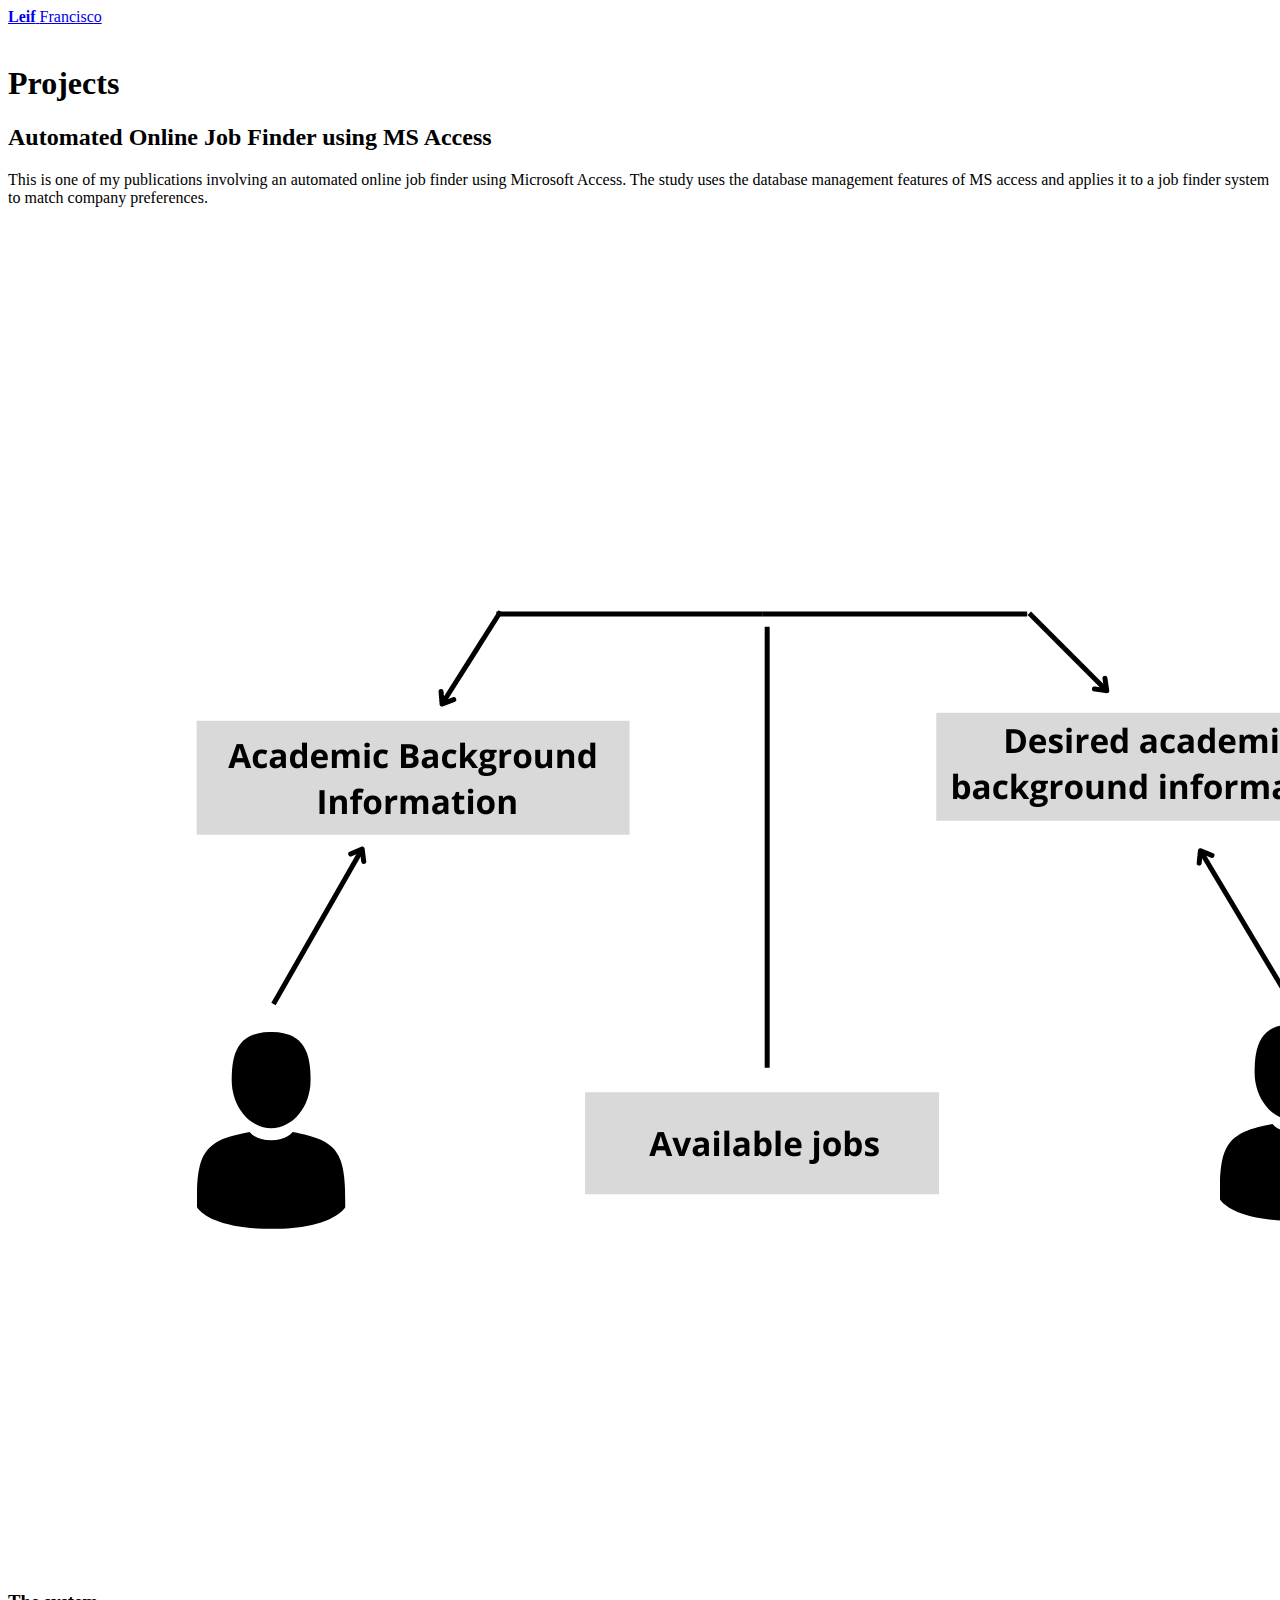
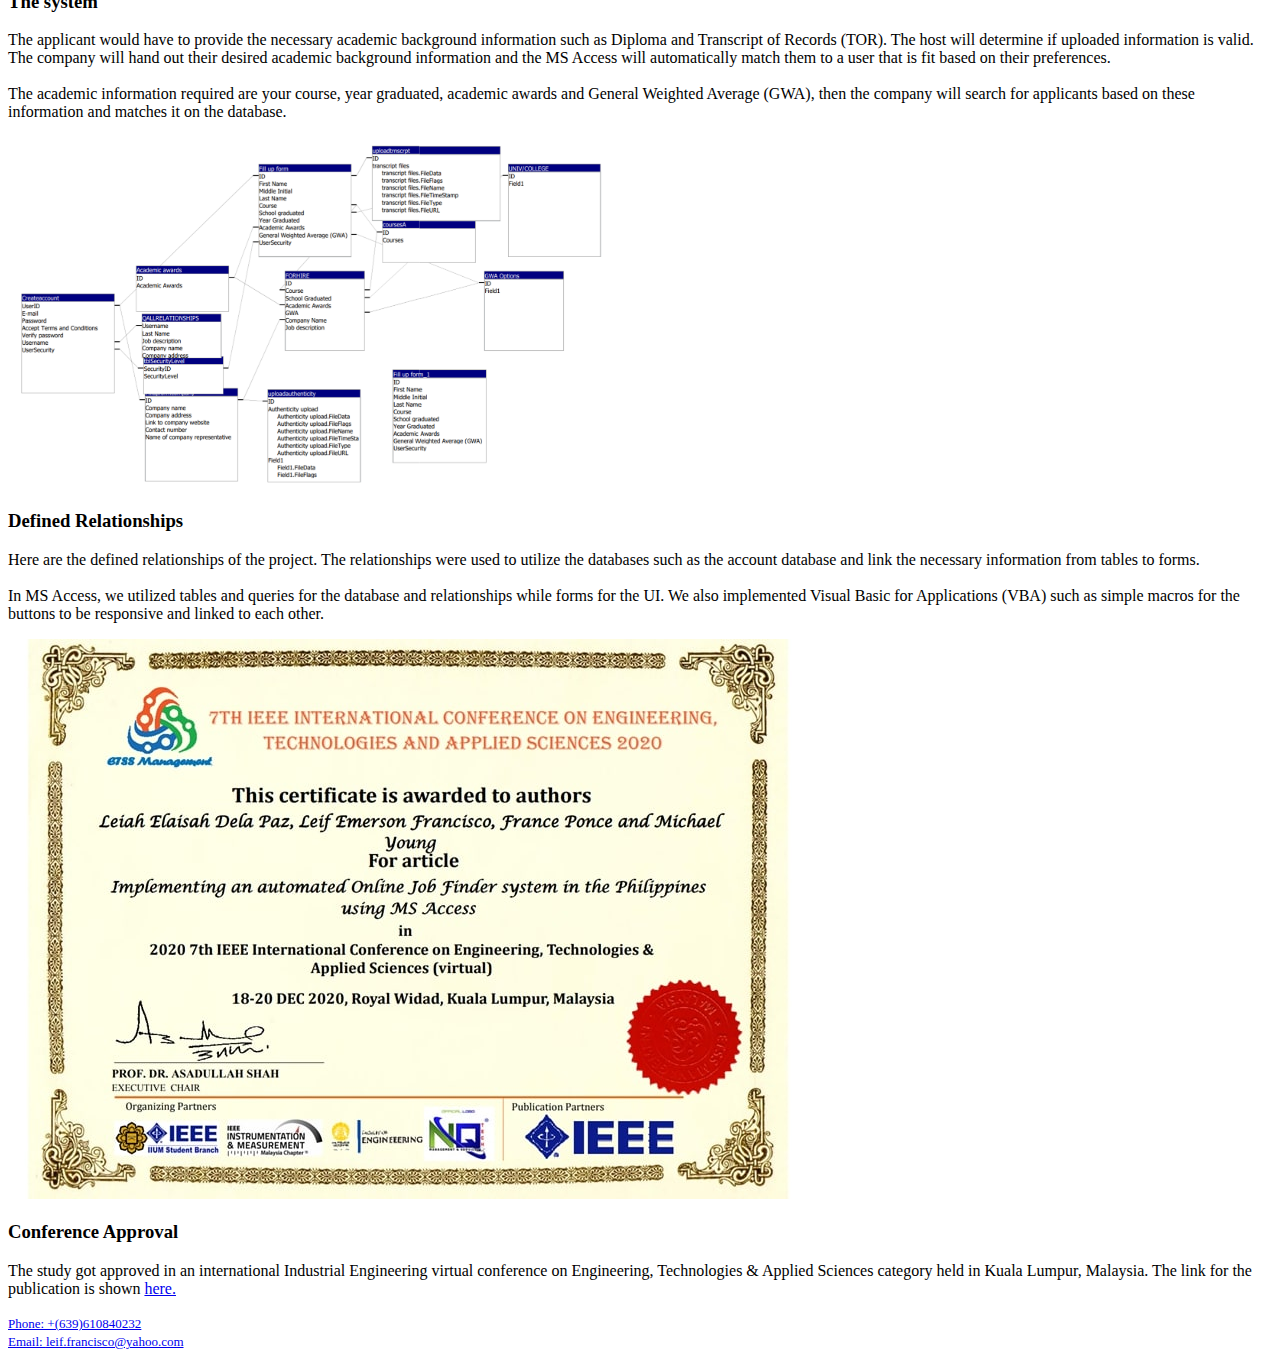
==== MS Access revised.html @ 4e3de3d2 "Add files via upload" ====
<!DOCTYPE HTML>
<!--
	Forty by HTML5 UP
	html5up.net | @ajlkn
	Free for personal and commercial use under the CCA 3.0 license (html5up.net/license)
-->
<html>
	<head>
		<title>Leif Francisco</title>
		<meta charset="utf-8" />
		<meta name="viewport" content="width=device-width, initial-scale=1, user-scalable=no" />
		<link rel="stylesheet" href="assets/css/main.css" />
		<noscript><link rel="stylesheet" href="assets/css/noscript.css" /></noscript>
	</head>
	<body class="is-preload">

		<!-- Wrapper -->
			<div id="wrapper">

				<!-- Header -->
				<!-- Note: The "styleN" class below should match that of the banner element. -->
					<header id="header" class="alt style">
						<a href="index.html" class="logo"><strong>Leif</strong> <span>Francisco</span></a>
						<nav>
							
						</nav>
					</header>

				<!-- Menu -->
					

		
				<!-- Banner -->
				<!-- Note: The "styleN" class below should match that of the header element. -->
					<section id="banner" class="style7">
						<div class="inner">
							<span class="image">
								<img src="images/Access2.png" alt="" />
							</span>
							<header class="major">
								<h1>Projects</h1>   
							</header>
							<div class="content">
							</div>
						</div>
					</section>

				<!-- Main -->
					<div id="main">

						<!-- One -->
							<section id="one">
								<div class="inner">
									<header class="major">
										<h2>Automated Online Job Finder using MS Access</h2>
									</header>
									<p>This is one of my publications involving an automated online job finder using Microsoft Access. The study uses the database management features of MS access and applies it to a job finder system to match company preferences.</p>
								</div>
							</section>

						<!-- Two -->
							<section id="two" class="spotlights">
								<section>
									<a class="image">
										<img src="images/jobs.png" alt="" data-position="center center" />
									</a>
									<div class="content">
										<div class="inner">
											<header class="major">
												<h3>The system</h3>
											</header>
											<p>The applicant would have to provide the necessary academic background information such as Diploma and Transcript of Records (TOR). The host will determine if uploaded information is valid. The company will hand out their desired academic background information and the MS Access will automatically match them to a user that is fit based on their preferences.<br><br>     The academic information required are your course, year graduated, academic awards and General Weighted Average (GWA), then the company will search for applicants based on these information and matches it on the database.</p>
										</div>
									</div>
								</section>
								<section>
									<a href="images/rel5.png" class="image">
										<img height="350px" src="images/rel5.png" alt="" data-position="center center" />
									</a>
									<div class="content">
										<div class="inner">
											<header class="major">
												<h3>Defined Relationships</h3>
											</header>
											<p>Here are the defined relationships of the project. The relationships were used to utilize the databases such as the account database and link the necessary information from tables to forms. 
											<br><br>In MS Access, we utilized tables and queries for the database and relationships while forms for the UI. We also implemented Visual Basic for Applications (VBA) such as simple macros for the buttons to be responsive and linked to each other.
											</p>
										</div>
									</div>
								</section>
								<section>
									<a href="images/cert.jpg" class="image">
										<img src="images/cert.jpg" alt="" data-position="center center" />
									</a>
									<div class="content">
										<div class="inner">
											<header class="major">
												<h3>Conference Approval</h3>
											</header>
											<p>The study got approved in an international Industrial Engineering virtual conference on Engineering, Technologies & Applied Sciences category held in Kuala Lumpur, Malaysia.
											The link for the publication
											is shown <a href= "https://ieeexplore.ieee.org/document/9484262"> here.
											</p>
										</div>
									</div>
								</section>
							</section>						
			</div>
			<footer id="footer">
						<div class="inner">
							<div class="col">
							<header class="major">
							<font size="2">
        					<p>Phone: +(639)610840232
        					<br>Email: <a href= "mailto:leif.francisco@yahoo.com"> leif.francisco@yahoo.com
        					</font> 
        					 </p>
        					 </header> 
							</ul>
						</div>
					</footer>
					</div>

		<!-- Scripts -->
			<script src="assets/js/jquery.min.js"></script>
			<script src="assets/js/jquery.scrolly.min.js"></script>
			<script src="assets/js/jquery.scrollex.min.js"></script>
			<script src="assets/js/browser.min.js"></script>
			<script src="assets/js/breakpoints.min.js"></script>
			<script src="assets/js/util.js"></script>
			<script src="assets/js/main.js"></script>

	</body>
</html>
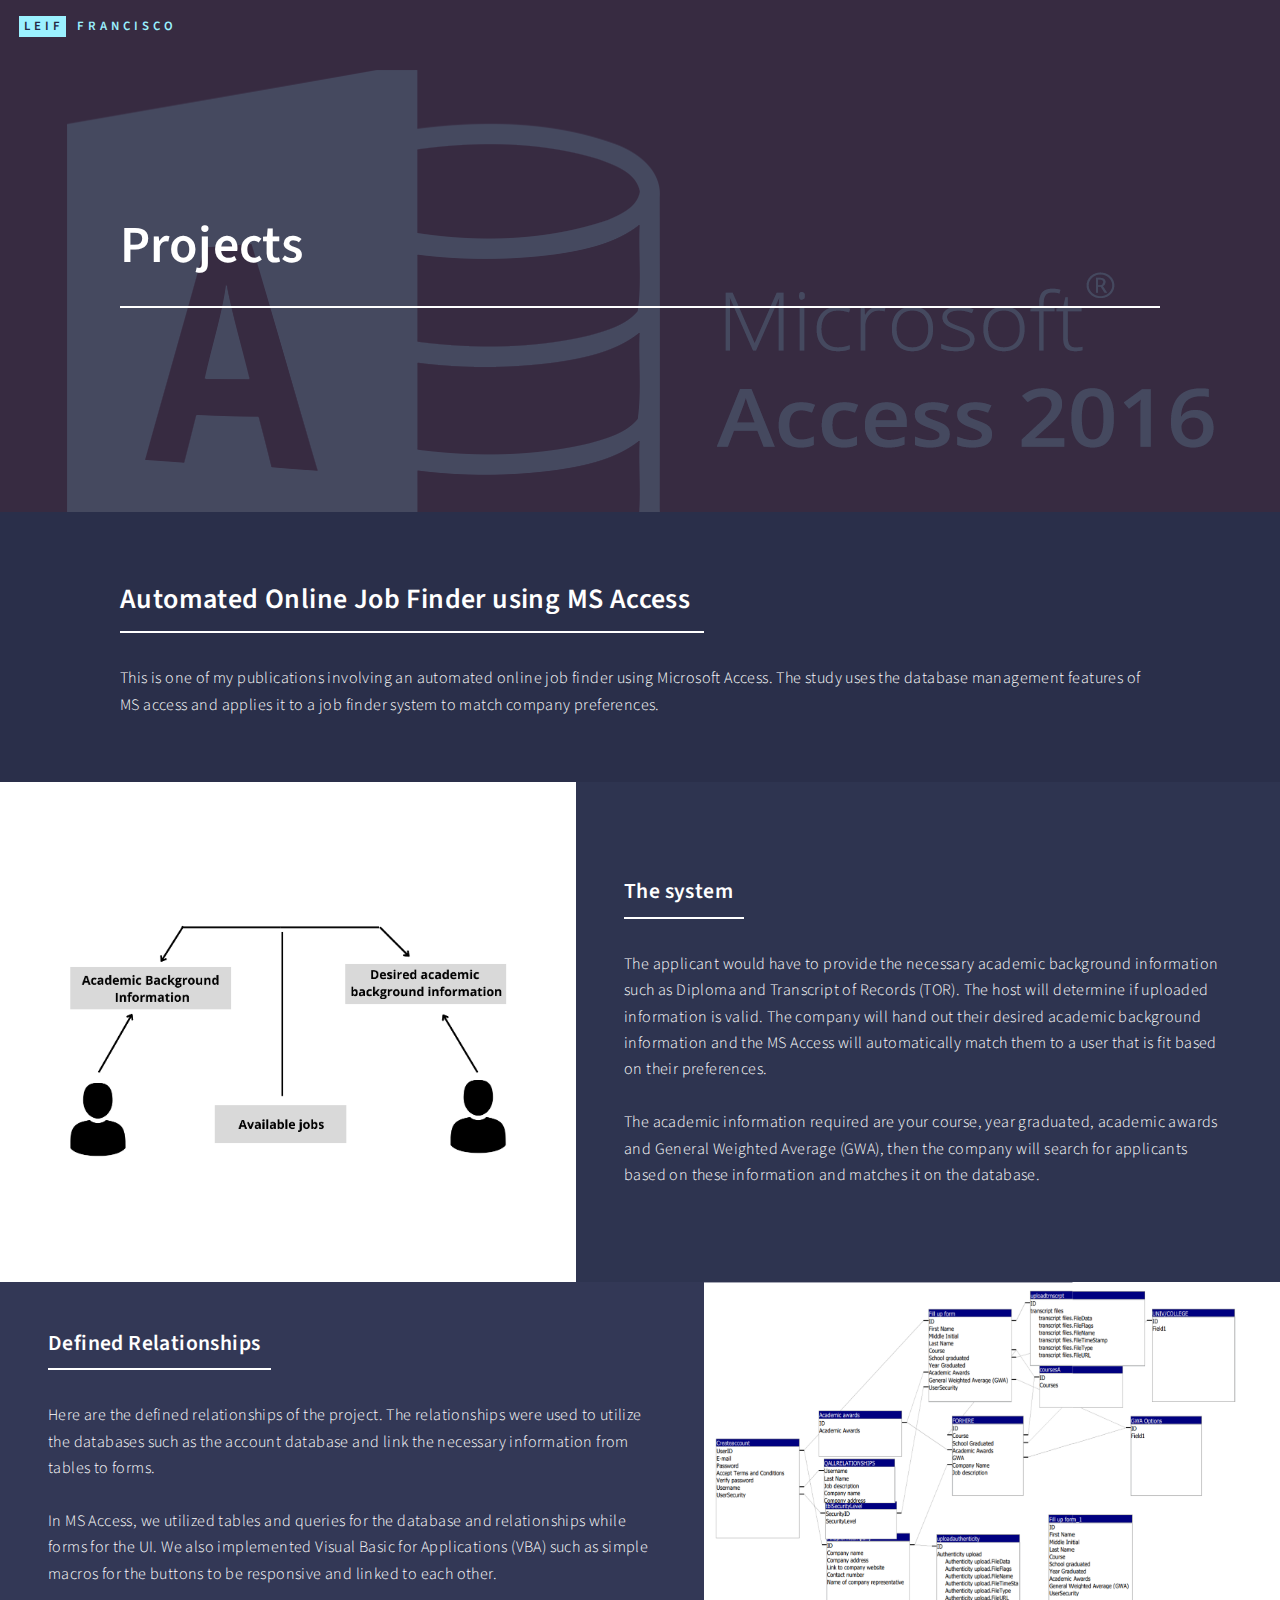
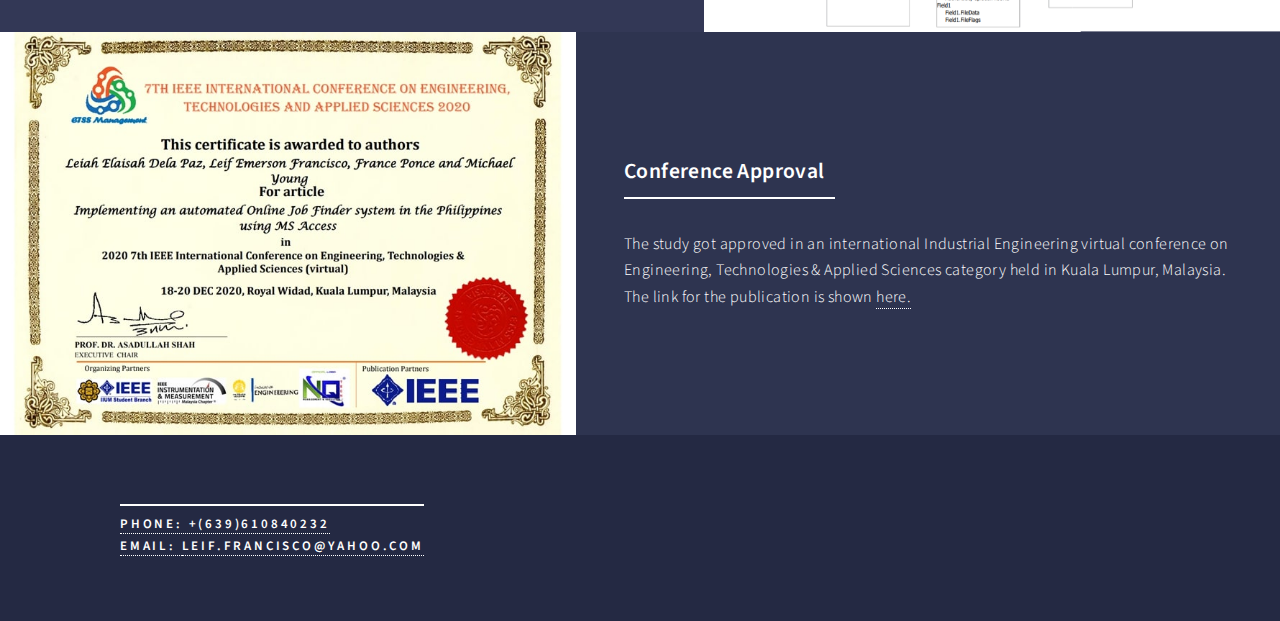
==== commit a9bfb610: "Update MS Access revised.html" ====
--- a/MS Access revised.html
+++ b/MS Access revised.html
@@ -35,7 +35,7 @@
 					<section id="banner" class="style7">
 						<div class="inner">
 							<span class="image">
-								<img src="images/Access2.png" alt="" />
+								<img src="images/access2.png" alt="" />
 							</span>
 							<header class="major">
 								<h1>Projects</h1>   
@@ -131,4 +131,4 @@
 			<script src="assets/js/main.js"></script>
 
 	</body>
-</html>+</html>
--- a/assets/css/main.css
+++ b/assets/css/main.css
@@ -0,0 +1,3960 @@
+@import url(fontawesome-all.min.css);
+@import url("https://fonts.googleapis.com/css?family=Source+Sans+Pro:300,300italic,600,600italic");
+
+/*
+	Forty by HTML5 UP
+	html5up.net | @ajlkn
+	Free for personal and commercial use under the CCA 3.0 license (html5up.net/license)
+*/
+
+html, body, div, span, applet, object,
+iframe, h1, h2, h3, h4, h5, h6, p, blockquote,
+pre, a, abbr, acronym, address, big, cite,
+code, del, dfn, em, img, ins, kbd, q, s, samp,
+small, strike, strong, sub, sup, tt, var, b,
+u, i, center, dl, dt, dd, ol, ul, li, fieldset,
+form, label, legend, table, caption, tbody,
+tfoot, thead, tr, th, td, article, aside,
+canvas, details, embed, figure, figcaption,
+footer, header, hgroup, menu, nav, output, ruby,
+section, summary, time, mark, audio, video {
+	margin: 0;
+	padding: 0;
+	border: 0;
+	font-size: 100%;
+	font: inherit;
+	vertical-align: baseline;}
+
+article, aside, details, figcaption, figure,
+footer, header, hgroup, menu, nav, section {
+	display: block;}
+
+body {
+	line-height: 1;
+}
+
+ol, ul {
+	list-style: none;
+}
+
+blockquote, q {
+	quotes: none;
+}
+
+	blockquote:before, blockquote:after, q:before, q:after {
+		content: '';
+		content: none;
+	}
+
+table {
+	border-collapse: collapse;
+	border-spacing: 0;
+}
+
+body {
+	-webkit-text-size-adjust: none;
+}
+
+mark {
+	background-color: transparent;
+	color: inherit;
+}
+
+input::-moz-focus-inner {
+	border: 0;
+	padding: 0;
+}
+
+input, select, textarea {
+	-moz-appearance: none;
+	-webkit-appearance: none;
+	-ms-appearance: none;
+	appearance: none;
+}
+
+/* Basic */
+
+	@-ms-viewport {
+		width: device-width;
+	}
+
+	body {
+		-ms-overflow-style: scrollbar;
+	}
+
+	@media screen and (max-width: 480px) {
+
+		html, body {
+			min-width: 320px;
+		}
+
+	}
+
+	html {
+		box-sizing: border-box;
+	}
+
+	*, *:before, *:after {
+		box-sizing: inherit;
+	}
+
+	body {
+		background: #242943;
+	}
+
+		body.is-preload *, body.is-preload *:before, body.is-preload *:after {
+			-moz-animation: none !important;
+			-webkit-animation: none !important;
+			-ms-animation: none !important;
+			animation: none !important;
+			-moz-transition: none !important;
+			-webkit-transition: none !important;
+			-ms-transition: none !important;
+			transition: none !important;
+		}
+
+/* Type */
+
+	body, input, select, textarea {
+		color: #ffffff;
+		font-family: "Source Sans Pro", Helvetica, sans-serif;
+		font-size: 17pt;
+		font-weight: 300;
+		letter-spacing: 0.025em;
+		line-height: 1.65;
+	}
+
+		@media screen and (max-width: 1680px) {
+
+			body, input, select, textarea {
+				font-size: 14pt;
+			}
+
+		}
+
+		@media screen and (max-width: 1280px) {
+
+			body, input, select, textarea {
+				font-size: 12pt;
+			}
+
+		}
+
+		@media screen and (max-width: 360px) {
+
+			body, input, select, textarea {
+				font-size: 11pt;
+			}
+
+		}
+
+	a {
+		-moz-transition: color 0.2s ease-in-out, border-bottom-color 0.2s ease-in-out;
+		-webkit-transition: color 0.2s ease-in-out, border-bottom-color 0.2s ease-in-out;
+		-ms-transition: color 0.2s ease-in-out, border-bottom-color 0.2s ease-in-out;
+		transition: color 0.2s ease-in-out, border-bottom-color 0.2s ease-in-out;
+		border-bottom: dotted 1px;
+		color: inherit;
+		text-decoration: none;
+	}
+
+		a:hover {
+			border-bottom-color: transparent;
+			color: #9bf1ff !important;
+		}
+
+		a:active {
+			color: #53e3fb !important;
+		}
+
+	strong, b {
+		color: #ffffff;
+		font-weight: 600;
+	}
+
+	em, i {
+		font-style: italic;
+	}
+
+	p {
+		margin: 0 0 2em 0;
+	}
+
+	h1, h2, h3, h4, h5, h6 {
+		color: #ffffff;
+		font-weight: 600;
+		line-height: 1.65;
+		margin: 0 0 1em 0;
+	}
+
+		h1 a, h2 a, h3 a, h4 a, h5 a, h6 a {
+			color: inherit;
+			border-bottom: 0;
+		}
+
+	h1 {
+		font-size: 2.5em;
+	}
+
+	h2 {
+		font-size: 1.75em;
+	}
+
+	h3 {
+		font-size: 1.35em;
+	}
+
+	h4 {
+		font-size: 1.1em;
+	}
+
+	h5 {
+		font-size: 0.9em;
+	}
+
+	h6 {
+		font-size: 0.7em;
+	}
+
+	@media screen and (max-width: 736px) {
+
+		h1 {
+			font-size: 2em;
+		}
+
+		h2 {
+			font-size: 1.5em;
+		}
+
+		h3 {
+			font-size: 1.25em;
+		}
+
+	}
+
+	sub {
+		font-size: 0.8em;
+		position: relative;
+		top: 0.5em;
+	}
+
+	sup {
+		font-size: 0.8em;
+		position: relative;
+		top: -0.5em;
+	}
+
+	blockquote {
+		border-left: solid 4px rgba(212, 212, 255, 0.1);
+		font-style: italic;
+		margin: 0 0 2em 0;
+		padding: 0.5em 0 0.5em 2em;
+	}
+
+	code {
+		background: rgba(212, 212, 255, 0.035);
+		font-family: "Courier New", monospace;
+		font-size: 0.9em;
+		margin: 0 0.25em;
+		padding: 0.25em 0.65em;
+	}
+
+	pre {
+		-webkit-overflow-scrolling: touch;
+		font-family: "Courier New", monospace;
+		font-size: 0.9em;
+		margin: 0 0 2em 0;
+	}
+
+		pre code {
+			display: block;
+			line-height: 1.75;
+			padding: 1em 1.5em;
+			overflow-x: auto;
+		}
+
+	hr {
+		border: 0;
+		border-bottom: solid 1px rgba(212, 212, 255, 0.1);
+		margin: 2em 0;
+	}
+
+		hr.major {
+			margin: 3em 0;
+		}
+
+	.align-left {
+		text-align: left;
+	}
+
+	.align-center {
+		text-align: center;
+	}
+
+	.align-right {
+		text-align: right;
+	}
+
+/* Row */
+
+	.row {
+		display: flex;
+		flex-wrap: wrap;
+		box-sizing: border-box;
+		align-items: stretch;
+	}
+
+		.row > * {
+			box-sizing: border-box;
+		}
+
+		.row.gtr-uniform > * > :last-child {
+			margin-bottom: 0;
+		}
+
+		.row.aln-left {
+			justify-content: flex-start;
+		}
+
+		.row.aln-center {
+			justify-content: center;
+		}
+
+		.row.aln-right {
+			justify-content: flex-end;
+		}
+
+		.row.aln-top {
+			align-items: flex-start;
+		}
+
+		.row.aln-middle {
+			align-items: center;
+		}
+
+		.row.aln-bottom {
+			align-items: flex-end;
+		}
+
+		.row > .imp {
+			order: -1;
+		}
+
+		.row > .col-1 {
+			width: 8.33333%;
+		}
+
+		.row > .off-1 {
+			margin-left: 8.33333%;
+		}
+
+		.row > .col-2 {
+			width: 16.66667%;
+		}
+
+		.row > .off-2 {
+			margin-left: 16.66667%;
+		}
+
+		.row > .col-3 {
+			width: 25%;
+		}
+
+		.row > .off-3 {
+			margin-left: 25%;
+		}
+
+		.row > .col-4 {
+			width: 33.33333%;
+		}
+
+		.row > .off-4 {
+			margin-left: 33.33333%;
+		}
+
+		.row > .col-5 {
+			width: 41.66667%;
+		}
+
+		.row > .off-5 {
+			margin-left: 41.66667%;
+		}
+
+		.row > .col-6 {
+			width: 50%;
+		}
+
+		.row > .off-6 {
+			margin-left: 50%;
+		}
+
+		.row > .col-7 {
+			width: 58.33333%;
+		}
+
+		.row > .off-7 {
+			margin-left: 58.33333%;
+		}
+
+		.row > .col-8 {
+			width: 66.66667%;
+		}
+
+		.row > .off-8 {
+			margin-left: 66.66667%;
+		}
+
+		.row > .col-9 {
+			width: 75%;
+		}
+
+		.row > .off-9 {
+			margin-left: 75%;
+		}
+
+		.row > .col-10 {
+			width: 83.33333%;
+		}
+
+		.row > .off-10 {
+			margin-left: 83.33333%;
+		}
+
+		.row > .col-11 {
+			width: 91.66667%;
+		}
+
+		.row > .off-11 {
+			margin-left: 91.66667%;
+		}
+
+		.row > .col-12 {
+			width: 100%;
+		}
+
+		.row > .off-12 {
+			margin-left: 100%;
+		}
+
+		.row.gtr-0 {
+			margin-top: 0;
+			margin-left: 0em;
+		}
+
+			.row.gtr-0 > * {
+				padding: 0 0 0 0em;
+			}
+
+			.row.gtr-0.gtr-uniform {
+				margin-top: 0em;
+			}
+
+				.row.gtr-0.gtr-uniform > * {
+					padding-top: 0em;
+				}
+
+		.row.gtr-25 {
+			margin-top: 0;
+			margin-left: -0.5em;
+		}
+
+			.row.gtr-25 > * {
+				padding: 0 0 0 0.5em;
+			}
+
+			.row.gtr-25.gtr-uniform {
+				margin-top: -0.5em;
+			}
+
+				.row.gtr-25.gtr-uniform > * {
+					padding-top: 0.5em;
+				}
+
+		.row.gtr-50 {
+			margin-top: 0;
+			margin-left: -1em;
+		}
+
+			.row.gtr-50 > * {
+				padding: 0 0 0 1em;
+			}
+
+			.row.gtr-50.gtr-uniform {
+				margin-top: -1em;
+			}
+
+				.row.gtr-50.gtr-uniform > * {
+					padding-top: 1em;
+				}
+
+		.row {
+			margin-top: 0;
+			margin-left: -2em;
+		}
+
+			.row > * {
+				padding: 0 0 0 2em;
+			}
+
+			.row.gtr-uniform {
+				margin-top: -2em;
+			}
+
+				.row.gtr-uniform > * {
+					padding-top: 2em;
+				}
+
+		.row.gtr-150 {
+			margin-top: 0;
+			margin-left: -3em;
+		}
+
+			.row.gtr-150 > * {
+				padding: 0 0 0 3em;
+			}
+
+			.row.gtr-150.gtr-uniform {
+				margin-top: -3em;
+			}
+
+				.row.gtr-150.gtr-uniform > * {
+					padding-top: 3em;
+				}
+
+		.row.gtr-200 {
+			margin-top: 0;
+			margin-left: -4em;
+		}
+
+			.row.gtr-200 > * {
+				padding: 0 0 0 4em;
+			}
+
+			.row.gtr-200.gtr-uniform {
+				margin-top: -4em;
+			}
+
+				.row.gtr-200.gtr-uniform > * {
+					padding-top: 4em;
+				}
+
+		@media screen and (max-width: 1680px) {
+
+			.row {
+				display: flex;
+				flex-wrap: wrap;
+				box-sizing: border-box;
+				align-items: stretch;
+			}
+
+				.row > * {
+					box-sizing: border-box;
+				}
+
+				.row.gtr-uniform > * > :last-child {
+					margin-bottom: 0;
+				}
+
+				.row.aln-left {
+					justify-content: flex-start;
+				}
+
+				.row.aln-center {
+					justify-content: center;
+				}
+
+				.row.aln-right {
+					justify-content: flex-end;
+				}
+
+				.row.aln-top {
+					align-items: flex-start;
+				}
+
+				.row.aln-middle {
+					align-items: center;
+				}
+
+				.row.aln-bottom {
+					align-items: flex-end;
+				}
+
+				.row > .imp-xlarge {
+					order: -1;
+				}
+
+				.row > .col-1-xlarge {
+					width: 8.33333%;
+				}
+
+				.row > .off-1-xlarge {
+					margin-left: 8.33333%;
+				}
+
+				.row > .col-2-xlarge {
+					width: 16.66667%;
+				}
+
+				.row > .off-2-xlarge {
+					margin-left: 16.66667%;
+				}
+
+				.row > .col-3-xlarge {
+					width: 25%;
+				}
+
+				.row > .off-3-xlarge {
+					margin-left: 25%;
+				}
+
+				.row > .col-4-xlarge {
+					width: 33.33333%;
+				}
+
+				.row > .off-4-xlarge {
+					margin-left: 33.33333%;
+				}
+
+				.row > .col-5-xlarge {
+					width: 41.66667%;
+				}
+
+				.row > .off-5-xlarge {
+					margin-left: 41.66667%;
+				}
+
+				.row > .col-6-xlarge {
+					width: 50%;
+				}
+
+				.row > .off-6-xlarge {
+					margin-left: 50%;
+				}
+
+				.row > .col-7-xlarge {
+					width: 58.33333%;
+				}
+
+				.row > .off-7-xlarge {
+					margin-left: 58.33333%;
+				}
+
+				.row > .col-8-xlarge {
+					width: 66.66667%;
+				}
+
+				.row > .off-8-xlarge {
+					margin-left: 66.66667%;
+				}
+
+				.row > .col-9-xlarge {
+					width: 75%;
+				}
+
+				.row > .off-9-xlarge {
+					margin-left: 75%;
+				}
+
+				.row > .col-10-xlarge {
+					width: 83.33333%;
+				}
+
+				.row > .off-10-xlarge {
+					margin-left: 83.33333%;
+				}
+
+				.row > .col-11-xlarge {
+					width: 91.66667%;
+				}
+
+				.row > .off-11-xlarge {
+					margin-left: 91.66667%;
+				}
+
+				.row > .col-12-xlarge {
+					width: 100%;
+				}
+
+				.row > .off-12-xlarge {
+					margin-left: 100%;
+				}
+
+				.row.gtr-0 {
+					margin-top: 0;
+					margin-left: 0em;
+				}
+
+					.row.gtr-0 > * {
+						padding: 0 0 0 0em;
+					}
+
+					.row.gtr-0.gtr-uniform {
+						margin-top: 0em;
+					}
+
+						.row.gtr-0.gtr-uniform > * {
+							padding-top: 0em;
+						}
+
+				.row.gtr-25 {
+					margin-top: 0;
+					margin-left: -0.5em;
+				}
+
+					.row.gtr-25 > * {
+						padding: 0 0 0 0.5em;
+					}
+
+					.row.gtr-25.gtr-uniform {
+						margin-top: -0.5em;
+					}
+
+						.row.gtr-25.gtr-uniform > * {
+							padding-top: 0.5em;
+						}
+
+				.row.gtr-50 {
+					margin-top: 0;
+					margin-left: -1em;
+				}
+
+					.row.gtr-50 > * {
+						padding: 0 0 0 1em;
+					}
+
+					.row.gtr-50.gtr-uniform {
+						margin-top: -1em;
+					}
+
+						.row.gtr-50.gtr-uniform > * {
+							padding-top: 1em;
+						}
+
+				.row {
+					margin-top: 0;
+					margin-left: -2em;
+				}
+
+					.row > * {
+						padding: 0 0 0 2em;
+					}
+
+					.row.gtr-uniform {
+						margin-top: -2em;
+					}
+
+						.row.gtr-uniform > * {
+							padding-top: 2em;
+						}
+
+				.row.gtr-150 {
+					margin-top: 0;
+					margin-left: -3em;
+				}
+
+					.row.gtr-150 > * {
+						padding: 0 0 0 3em;
+					}
+
+					.row.gtr-150.gtr-uniform {
+						margin-top: -3em;
+					}
+
+						.row.gtr-150.gtr-uniform > * {
+							padding-top: 3em;
+						}
+
+				.row.gtr-200 {
+					margin-top: 0;
+					margin-left: -4em;
+				}
+
+					.row.gtr-200 > * {
+						padding: 0 0 0 4em;
+					}
+
+					.row.gtr-200.gtr-uniform {
+						margin-top: -4em;
+					}
+
+						.row.gtr-200.gtr-uniform > * {
+							padding-top: 4em;
+						}
+
+		}
+
+		@media screen and (max-width: 1280px) {
+
+			.row {
+				display: flex;
+				flex-wrap: wrap;
+				box-sizing: border-box;
+				align-items: stretch;
+			}
+
+				.row > * {
+					box-sizing: border-box;
+				}
+
+				.row.gtr-uniform > * > :last-child {
+					margin-bottom: 0;
+				}
+
+				.row.aln-left {
+					justify-content: flex-start;
+				}
+
+				.row.aln-center {
+					justify-content: center;
+				}
+
+				.row.aln-right {
+					justify-content: flex-end;
+				}
+
+				.row.aln-top {
+					align-items: flex-start;
+				}
+
+				.row.aln-middle {
+					align-items: center;
+				}
+
+				.row.aln-bottom {
+					align-items: flex-end;
+				}
+
+				.row > .imp-large {
+					order: -1;
+				}
+
+				.row > .col-1-large {
+					width: 8.33333%;
+				}
+
+				.row > .off-1-large {
+					margin-left: 8.33333%;
+				}
+
+				.row > .col-2-large {
+					width: 16.66667%;
+				}
+
+				.row > .off-2-large {
+					margin-left: 16.66667%;
+				}
+
+				.row > .col-3-large {
+					width: 25%;
+				}
+
+				.row > .off-3-large {
+					margin-left: 25%;
+				}
+
+				.row > .col-4-large {
+					width: 33.33333%;
+				}
+
+				.row > .off-4-large {
+					margin-left: 33.33333%;
+				}
+
+				.row > .col-5-large {
+					width: 41.66667%;
+				}
+
+				.row > .off-5-large {
+					margin-left: 41.66667%;
+				}
+
+				.row > .col-6-large {
+					width: 50%;
+				}
+
+				.row > .off-6-large {
+					margin-left: 50%;
+				}
+
+				.row > .col-7-large {
+					width: 58.33333%;
+				}
+
+				.row > .off-7-large {
+					margin-left: 58.33333%;
+				}
+
+				.row > .col-8-large {
+					width: 66.66667%;
+				}
+
+				.row > .off-8-large {
+					margin-left: 66.66667%;
+				}
+
+				.row > .col-9-large {
+					width: 75%;
+				}
+
+				.row > .off-9-large {
+					margin-left: 75%;
+				}
+
+				.row > .col-10-large {
+					width: 83.33333%;
+				}
+
+				.row > .off-10-large {
+					margin-left: 83.33333%;
+				}
+
+				.row > .col-11-large {
+					width: 91.66667%;
+				}
+
+				.row > .off-11-large {
+					margin-left: 91.66667%;
+				}
+
+				.row > .col-12-large {
+					width: 100%;
+				}
+
+				.row > .off-12-large {
+					margin-left: 100%;
+				}
+
+				.row.gtr-0 {
+					margin-top: 0;
+					margin-left: 0em;
+				}
+
+					.row.gtr-0 > * {
+						padding: 0 0 0 0em;
+					}
+
+					.row.gtr-0.gtr-uniform {
+						margin-top: 0em;
+					}
+
+						.row.gtr-0.gtr-uniform > * {
+							padding-top: 0em;
+						}
+
+				.row.gtr-25 {
+					margin-top: 0;
+					margin-left: -0.375em;
+				}
+
+					.row.gtr-25 > * {
+						padding: 0 0 0 0.375em;
+					}
+
+					.row.gtr-25.gtr-uniform {
+						margin-top: -0.375em;
+					}
+
+						.row.gtr-25.gtr-uniform > * {
+							padding-top: 0.375em;
+						}
+
+				.row.gtr-50 {
+					margin-top: 0;
+					margin-left: -0.75em;
+				}
+
+					.row.gtr-50 > * {
+						padding: 0 0 0 0.75em;
+					}
+
+					.row.gtr-50.gtr-uniform {
+						margin-top: -0.75em;
+					}
+
+						.row.gtr-50.gtr-uniform > * {
+							padding-top: 0.75em;
+						}
+
+				.row {
+					margin-top: 0;
+					margin-left: -1.5em;
+				}
+
+					.row > * {
+						padding: 0 0 0 1.5em;
+					}
+
+					.row.gtr-uniform {
+						margin-top: -1.5em;
+					}
+
+						.row.gtr-uniform > * {
+							padding-top: 1.5em;
+						}
+
+				.row.gtr-150 {
+					margin-top: 0;
+					margin-left: -2.25em;
+				}
+
+					.row.gtr-150 > * {
+						padding: 0 0 0 2.25em;
+					}
+
+					.row.gtr-150.gtr-uniform {
+						margin-top: -2.25em;
+					}
+
+						.row.gtr-150.gtr-uniform > * {
+							padding-top: 2.25em;
+						}
+
+				.row.gtr-200 {
+					margin-top: 0;
+					margin-left: -3em;
+				}
+
+					.row.gtr-200 > * {
+						padding: 0 0 0 3em;
+					}
+
+					.row.gtr-200.gtr-uniform {
+						margin-top: -3em;
+					}
+
+						.row.gtr-200.gtr-uniform > * {
+							padding-top: 3em;
+						}
+
+		}
+
+		@media screen and (max-width: 980px) {
+
+			.row {
+				display: flex;
+				flex-wrap: wrap;
+				box-sizing: border-box;
+				align-items: stretch;
+			}
+
+				.row > * {
+					box-sizing: border-box;
+				}
+
+				.row.gtr-uniform > * > :last-child {
+					margin-bottom: 0;
+				}
+
+				.row.aln-left {
+					justify-content: flex-start;
+				}
+
+				.row.aln-center {
+					justify-content: center;
+				}
+
+				.row.aln-right {
+					justify-content: flex-end;
+				}
+
+				.row.aln-top {
+					align-items: flex-start;
+				}
+
+				.row.aln-middle {
+					align-items: center;
+				}
+
+				.row.aln-bottom {
+					align-items: flex-end;
+				}
+
+				.row > .imp-medium {
+					order: -1;
+				}
+
+				.row > .col-1-medium {
+					width: 8.33333%;
+				}
+
+				.row > .off-1-medium {
+					margin-left: 8.33333%;
+				}
+
+				.row > .col-2-medium {
+					width: 16.66667%;
+				}
+
+				.row > .off-2-medium {
+					margin-left: 16.66667%;
+				}
+
+				.row > .col-3-medium {
+					width: 25%;
+				}
+
+				.row > .off-3-medium {
+					margin-left: 25%;
+				}
+
+				.row > .col-4-medium {
+					width: 33.33333%;
+				}
+
+				.row > .off-4-medium {
+					margin-left: 33.33333%;
+				}
+
+				.row > .col-5-medium {
+					width: 41.66667%;
+				}
+
+				.row > .off-5-medium {
+					margin-left: 41.66667%;
+				}
+
+				.row > .col-6-medium {
+					width: 50%;
+				}
+
+				.row > .off-6-medium {
+					margin-left: 50%;
+				}
+
+				.row > .col-7-medium {
+					width: 58.33333%;
+				}
+
+				.row > .off-7-medium {
+					margin-left: 58.33333%;
+				}
+
+				.row > .col-8-medium {
+					width: 66.66667%;
+				}
+
+				.row > .off-8-medium {
+					margin-left: 66.66667%;
+				}
+
+				.row > .col-9-medium {
+					width: 75%;
+				}
+
+				.row > .off-9-medium {
+					margin-left: 75%;
+				}
+
+				.row > .col-10-medium {
+					width: 83.33333%;
+				}
+
+				.row > .off-10-medium {
+					margin-left: 83.33333%;
+				}
+
+				.row > .col-11-medium {
+					width: 91.66667%;
+				}
+
+				.row > .off-11-medium {
+					margin-left: 91.66667%;
+				}
+
+				.row > .col-12-medium {
+					width: 100%;
+				}
+
+				.row > .off-12-medium {
+					margin-left: 100%;
+				}
+
+				.row.gtr-0 {
+					margin-top: 0;
+					margin-left: 0em;
+				}
+
+					.row.gtr-0 > * {
+						padding: 0 0 0 0em;
+					}
+
+					.row.gtr-0.gtr-uniform {
+						margin-top: 0em;
+					}
+
+						.row.gtr-0.gtr-uniform > * {
+							padding-top: 0em;
+						}
+
+				.row.gtr-25 {
+					margin-top: 0;
+					margin-left: -0.375em;
+				}
+
+					.row.gtr-25 > * {
+						padding: 0 0 0 0.375em;
+					}
+
+					.row.gtr-25.gtr-uniform {
+						margin-top: -0.375em;
+					}
+
+						.row.gtr-25.gtr-uniform > * {
+							padding-top: 0.375em;
+						}
+
+				.row.gtr-50 {
+					margin-top: 0;
+					margin-left: -0.75em;
+				}
+
+					.row.gtr-50 > * {
+						padding: 0 0 0 0.75em;
+					}
+
+					.row.gtr-50.gtr-uniform {
+						margin-top: -0.75em;
+					}
+
+						.row.gtr-50.gtr-uniform > * {
+							padding-top: 0.75em;
+						}
+
+				.row {
+					margin-top: 0;
+					margin-left: -1.5em;
+				}
+
+					.row > * {
+						padding: 0 0 0 1.5em;
+					}
+
+					.row.gtr-uniform {
+						margin-top: -1.5em;
+					}
+
+						.row.gtr-uniform > * {
+							padding-top: 1.5em;
+						}
+
+				.row.gtr-150 {
+					margin-top: 0;
+					margin-left: -2.25em;
+				}
+
+					.row.gtr-150 > * {
+						padding: 0 0 0 2.25em;
+					}
+
+					.row.gtr-150.gtr-uniform {
+						margin-top: -2.25em;
+					}
+
+						.row.gtr-150.gtr-uniform > * {
+							padding-top: 2.25em;
+						}
+
+				.row.gtr-200 {
+					margin-top: 0;
+					margin-left: -3em;
+				}
+
+					.row.gtr-200 > * {
+						padding: 0 0 0 3em;
+					}
+
+					.row.gtr-200.gtr-uniform {
+						margin-top: -3em;
+					}
+
+						.row.gtr-200.gtr-uniform > * {
+							padding-top: 3em;
+						}
+
+		}
+
+		@media screen and (max-width: 736px) {
+
+			.row {
+				display: flex;
+				flex-wrap: wrap;
+				box-sizing: border-box;
+				align-items: stretch;
+			}
+
+				.row > * {
+					box-sizing: border-box;
+				}
+
+				.row.gtr-uniform > * > :last-child {
+					margin-bottom: 0;
+				}
+
+				.row.aln-left {
+					justify-content: flex-start;
+				}
+
+				.row.aln-center {
+					justify-content: center;
+				}
+
+				.row.aln-right {
+					justify-content: flex-end;
+				}
+
+				.row.aln-top {
+					align-items: flex-start;
+				}
+
+				.row.aln-middle {
+					align-items: center;
+				}
+
+				.row.aln-bottom {
+					align-items: flex-end;
+				}
+
+				.row > .imp-small {
+					order: -1;
+				}
+
+				.row > .col-1-small {
+					width: 8.33333%;
+				}
+
+				.row > .off-1-small {
+					margin-left: 8.33333%;
+				}
+
+				.row > .col-2-small {
+					width: 16.66667%;
+				}
+
+				.row > .off-2-small {
+					margin-left: 16.66667%;
+				}
+
+				.row > .col-3-small {
+					width: 25%;
+				}
+
+				.row > .off-3-small {
+					margin-left: 25%;
+				}
+
+				.row > .col-4-small {
+					width: 33.33333%;
+				}
+
+				.row > .off-4-small {
+					margin-left: 33.33333%;
+				}
+
+				.row > .col-5-small {
+					width: 41.66667%;
+				}
+
+				.row > .off-5-small {
+					margin-left: 41.66667%;
+				}
+
+				.row > .col-6-small {
+					width: 50%;
+				}
+
+				.row > .off-6-small {
+					margin-left: 50%;
+				}
+
+				.row > .col-7-small {
+					width: 58.33333%;
+				}
+
+				.row > .off-7-small {
+					margin-left: 58.33333%;
+				}
+
+				.row > .col-8-small {
+					width: 66.66667%;
+				}
+
+				.row > .off-8-small {
+					margin-left: 66.66667%;
+				}
+
+				.row > .col-9-small {
+					width: 75%;
+				}
+
+				.row > .off-9-small {
+					margin-left: 75%;
+				}
+
+				.row > .col-10-small {
+					width: 83.33333%;
+				}
+
+				.row > .off-10-small {
+					margin-left: 83.33333%;
+				}
+
+				.row > .col-11-small {
+					width: 91.66667%;
+				}
+
+				.row > .off-11-small {
+					margin-left: 91.66667%;
+				}
+
+				.row > .col-12-small {
+					width: 100%;
+				}
+
+				.row > .off-12-small {
+					margin-left: 100%;
+				}
+
+				.row.gtr-0 {
+					margin-top: 0;
+					margin-left: 0em;
+				}
+
+					.row.gtr-0 > * {
+						padding: 0 0 0 0em;
+					}
+
+					.row.gtr-0.gtr-uniform {
+						margin-top: 0em;
+					}
+
+						.row.gtr-0.gtr-uniform > * {
+							padding-top: 0em;
+						}
+
+				.row.gtr-25 {
+					margin-top: 0;
+					margin-left: -0.3125em;
+				}
+
+					.row.gtr-25 > * {
+						padding: 0 0 0 0.3125em;
+					}
+
+					.row.gtr-25.gtr-uniform {
+						margin-top: -0.3125em;
+					}
+
+						.row.gtr-25.gtr-uniform > * {
+							padding-top: 0.3125em;
+						}
+
+				.row.gtr-50 {
+					margin-top: 0;
+					margin-left: -0.625em;
+				}
+
+					.row.gtr-50 > * {
+						padding: 0 0 0 0.625em;
+					}
+
+					.row.gtr-50.gtr-uniform {
+						margin-top: -0.625em;
+					}
+
+						.row.gtr-50.gtr-uniform > * {
+							padding-top: 0.625em;
+						}
+
+				.row {
+					margin-top: 0;
+					margin-left: -1.25em;
+				}
+
+					.row > * {
+						padding: 0 0 0 1.25em;
+					}
+
+					.row.gtr-uniform {
+						margin-top: -1.25em;
+					}
+
+						.row.gtr-uniform > * {
+							padding-top: 1.25em;
+						}
+
+				.row.gtr-150 {
+					margin-top: 0;
+					margin-left: -1.875em;
+				}
+
+					.row.gtr-150 > * {
+						padding: 0 0 0 1.875em;
+					}
+
+					.row.gtr-150.gtr-uniform {
+						margin-top: -1.875em;
+					}
+
+						.row.gtr-150.gtr-uniform > * {
+							padding-top: 1.875em;
+						}
+
+				.row.gtr-200 {
+					margin-top: 0;
+					margin-left: -2.5em;
+				}
+
+					.row.gtr-200 > * {
+						padding: 0 0 0 2.5em;
+					}
+
+					.row.gtr-200.gtr-uniform {
+						margin-top: -2.5em;
+					}
+
+						.row.gtr-200.gtr-uniform > * {
+							padding-top: 2.5em;
+						}
+
+		}
+
+		@media screen and (max-width: 480px) {
+
+			.row {
+				display: flex;
+				flex-wrap: wrap;
+				box-sizing: border-box;
+				align-items: stretch;
+			}
+
+				.row > * {
+					box-sizing: border-box;
+				}
+
+				.row.gtr-uniform > * > :last-child {
+					margin-bottom: 0;
+				}
+
+				.row.aln-left {
+					justify-content: flex-start;
+				}
+
+				.row.aln-center {
+					justify-content: center;
+				}
+
+				.row.aln-right {
+					justify-content: flex-end;
+				}
+
+				.row.aln-top {
+					align-items: flex-start;
+				}
+
+				.row.aln-middle {
+					align-items: center;
+				}
+
+				.row.aln-bottom {
+					align-items: flex-end;
+				}
+
+				.row > .imp-xsmall {
+					order: -1;
+				}
+
+				.row > .col-1-xsmall {
+					width: 8.33333%;
+				}
+
+				.row > .off-1-xsmall {
+					margin-left: 8.33333%;
+				}
+
+				.row > .col-2-xsmall {
+					width: 16.66667%;
+				}
+
+				.row > .off-2-xsmall {
+					margin-left: 16.66667%;
+				}
+
+				.row > .col-3-xsmall {
+					width: 25%;
+				}
+
+				.row > .off-3-xsmall {
+					margin-left: 25%;
+				}
+
+				.row > .col-4-xsmall {
+					width: 33.33333%;
+				}
+
+				.row > .off-4-xsmall {
+					margin-left: 33.33333%;
+				}
+
+				.row > .col-5-xsmall {
+					width: 41.66667%;
+				}
+
+				.row > .off-5-xsmall {
+					margin-left: 41.66667%;
+				}
+
+				.row > .col-6-xsmall {
+					width: 50%;
+				}
+
+				.row > .off-6-xsmall {
+					margin-left: 50%;
+				}
+
+				.row > .col-7-xsmall {
+					width: 58.33333%;
+				}
+
+				.row > .off-7-xsmall {
+					margin-left: 58.33333%;
+				}
+
+				.row > .col-8-xsmall {
+					width: 66.66667%;
+				}
+
+				.row > .off-8-xsmall {
+					margin-left: 66.66667%;
+				}
+
+				.row > .col-9-xsmall {
+					width: 75%;
+				}
+
+				.row > .off-9-xsmall {
+					margin-left: 75%;
+				}
+
+				.row > .col-10-xsmall {
+					width: 83.33333%;
+				}
+
+				.row > .off-10-xsmall {
+					margin-left: 83.33333%;
+				}
+
+				.row > .col-11-xsmall {
+					width: 91.66667%;
+				}
+
+				.row > .off-11-xsmall {
+					margin-left: 91.66667%;
+				}
+
+				.row > .col-12-xsmall {
+					width: 100%;
+				}
+
+				.row > .off-12-xsmall {
+					margin-left: 100%;
+				}
+
+				.row.gtr-0 {
+					margin-top: 0;
+					margin-left: 0em;
+				}
+
+					.row.gtr-0 > * {
+						padding: 0 0 0 0em;
+					}
+
+					.row.gtr-0.gtr-uniform {
+						margin-top: 0em;
+					}
+
+						.row.gtr-0.gtr-uniform > * {
+							padding-top: 0em;
+						}
+
+				.row.gtr-25 {
+					margin-top: 0;
+					margin-left: -0.3125em;
+				}
+
+					.row.gtr-25 > * {
+						padding: 0 0 0 0.3125em;
+					}
+
+					.row.gtr-25.gtr-uniform {
+						margin-top: -0.3125em;
+					}
+
+						.row.gtr-25.gtr-uniform > * {
+							padding-top: 0.3125em;
+						}
+
+				.row.gtr-50 {
+					margin-top: 0;
+					margin-left: -0.625em;
+				}
+
+					.row.gtr-50 > * {
+						padding: 0 0 0 0.625em;
+					}
+
+					.row.gtr-50.gtr-uniform {
+						margin-top: -0.625em;
+					}
+
+						.row.gtr-50.gtr-uniform > * {
+							padding-top: 0.625em;
+						}
+
+				.row {
+					margin-top: 0;
+					margin-left: -1.25em;
+				}
+
+					.row > * {
+						padding: 0 0 0 1.25em;
+					}
+
+					.row.gtr-uniform {
+						margin-top: -1.25em;
+					}
+
+						.row.gtr-uniform > * {
+							padding-top: 1.25em;
+						}
+
+				.row.gtr-150 {
+					margin-top: 0;
+					margin-left: -1.875em;
+				}
+
+					.row.gtr-150 > * {
+						padding: 0 0 0 1.875em;
+					}
+
+					.row.gtr-150.gtr-uniform {
+						margin-top: -1.875em;
+					}
+
+						.row.gtr-150.gtr-uniform > * {
+							padding-top: 1.875em;
+						}
+
+				.row.gtr-200 {
+					margin-top: 0;
+					margin-left: -2.5em;
+				}
+
+					.row.gtr-200 > * {
+						padding: 0 0 0 2.5em;
+					}
+
+					.row.gtr-200.gtr-uniform {
+						margin-top: -2.5em;
+					}
+
+						.row.gtr-200.gtr-uniform > * {
+							padding-top: 2.5em;
+						}
+
+		}
+
+/* Section/Article */
+
+	section.special, article.special {
+		text-align: center;
+	}
+
+	header.major {
+		width: -moz-max-content;
+		width: -webkit-max-content;
+		width: -ms-max-content;
+		width: max-content;
+		margin-bottom: 2em;
+	}
+
+		header.major > :first-child {
+			margin-bottom: 0;
+			width: calc(100% + 0.5em);
+		}
+
+			header.major > :first-child:after {
+				content: '';
+				background-color: #ffffff;
+				display: block;
+				height: 2px;
+				margin: 0.325em 0 0.5em 0;
+				width: 100%;
+			}
+
+		header.major > p {
+			font-size: 0.7em;
+			font-weight: 600;
+			letter-spacing: 0.25em;
+			margin-bottom: 0;
+			text-transform: uppercase;
+		}
+
+		body.is-ie header.major > :first-child:after {
+			max-width: 9em;
+		}
+
+		body.is-ie header.major > h1:after {
+			max-width: 100% !important;
+		}
+
+	@media screen and (max-width: 736px) {
+
+		header.major > p br {
+			display: none;
+		}
+
+	}
+
+/* Form */
+
+	form {
+		margin: 0 0 2em 0;
+	}
+
+		form > :last-child {
+			margin-bottom: 0;
+		}
+
+		form > .fields {
+			display: -moz-flex;
+			display: -webkit-flex;
+			display: -ms-flex;
+			display: flex;
+			-moz-flex-wrap: wrap;
+			-webkit-flex-wrap: wrap;
+			-ms-flex-wrap: wrap;
+			flex-wrap: wrap;
+			width: calc(100% + 3em);
+			margin: -1.5em 0 2em -1.5em;
+		}
+
+			form > .fields > .field {
+				-moz-flex-grow: 0;
+				-webkit-flex-grow: 0;
+				-ms-flex-grow: 0;
+				flex-grow: 0;
+				-moz-flex-shrink: 0;
+				-webkit-flex-shrink: 0;
+				-ms-flex-shrink: 0;
+				flex-shrink: 0;
+				padding: 1.5em 0 0 1.5em;
+				width: calc(100% - 1.5em);
+			}
+
+				form > .fields > .field.half {
+					width: calc(50% - 0.75em);
+				}
+
+				form > .fields > .field.third {
+					width: calc(100%/3 - 0.5em);
+				}
+
+				form > .fields > .field.quarter {
+					width: calc(25% - 0.375em);
+				}
+
+		@media screen and (max-width: 480px) {
+
+			form > .fields {
+				width: calc(100% + 3em);
+				margin: -1.5em 0 2em -1.5em;
+			}
+
+				form > .fields > .field {
+					padding: 1.5em 0 0 1.5em;
+					width: calc(100% - 1.5em);
+				}
+
+					form > .fields > .field.half {
+						width: calc(100% - 1.5em);
+					}
+
+					form > .fields > .field.third {
+						width: calc(100% - 1.5em);
+					}
+
+					form > .fields > .field.quarter {
+						width: calc(100% - 1.5em);
+					}
+
+		}
+
+	label {
+		color: #ffffff;
+		display: block;
+		font-size: 0.8em;
+		font-weight: 600;
+		letter-spacing: 0.25em;
+		margin: 0 0 1em 0;
+		text-transform: uppercase;
+	}
+
+	input[type="text"],
+	input[type="password"],
+	input[type="email"],
+	input[type="tel"],
+	input[type="search"],
+	input[type="url"],
+	select,
+	textarea {
+		-moz-appearance: none;
+		-webkit-appearance: none;
+		-ms-appearance: none;
+		appearance: none;
+		background: rgba(212, 212, 255, 0.035);
+		border: none;
+		border-radius: 0;
+		color: inherit;
+		display: block;
+		outline: 0;
+		padding: 0 1em;
+		text-decoration: none;
+		width: 100%;
+	}
+
+		input[type="text"]:invalid,
+		input[type="password"]:invalid,
+		input[type="email"]:invalid,
+		input[type="tel"]:invalid,
+		input[type="search"]:invalid,
+		input[type="url"]:invalid,
+		select:invalid,
+		textarea:invalid {
+			box-shadow: none;
+		}
+
+		input[type="text"]:focus,
+		input[type="password"]:focus,
+		input[type="email"]:focus,
+		input[type="tel"]:focus,
+		input[type="search"]:focus,
+		input[type="url"]:focus,
+		select:focus,
+		textarea:focus {
+			border-color: #9bf1ff;
+			box-shadow: 0 0 0 2px #9bf1ff;
+		}
+
+	select {
+		background-image: url("data:image/svg+xml;charset=utf8,%3Csvg xmlns='http://www.w3.org/2000/svg' width='40' height='40' preserveAspectRatio='none' viewBox='0 0 40 40'%3E%3Cpath d='M9.4,12.3l10.4,10.4l10.4-10.4c0.2-0.2,0.5-0.4,0.9-0.4c0.3,0,0.6,0.1,0.9,0.4l3.3,3.3c0.2,0.2,0.4,0.5,0.4,0.9 c0,0.4-0.1,0.6-0.4,0.9L20.7,31.9c-0.2,0.2-0.5,0.4-0.9,0.4c-0.3,0-0.6-0.1-0.9-0.4L4.3,17.3c-0.2-0.2-0.4-0.5-0.4-0.9 c0-0.4,0.1-0.6,0.4-0.9l3.3-3.3c0.2-0.2,0.5-0.4,0.9-0.4S9.1,12.1,9.4,12.3z' fill='rgba(212, 212, 255, 0.1)' /%3E%3C/svg%3E");
+		background-size: 1.25rem;
+		background-repeat: no-repeat;
+		background-position: calc(100% - 1rem) center;
+		height: 2.75em;
+		padding-right: 2.75em;
+		text-overflow: ellipsis;
+	}
+
+		select option {
+			color: #ffffff;
+			background: #242943;
+		}
+
+		select:focus::-ms-value {
+			background-color: transparent;
+		}
+
+		select::-ms-expand {
+			display: none;
+		}
+
+	input[type="text"],
+	input[type="password"],
+	input[type="email"],
+	input[type="tel"],
+	input[type="search"],
+	input[type="url"],
+	select {
+		height: 2.75em;
+	}
+
+	textarea {
+		padding: 0.75em 1em;
+	}
+
+	input[type="checkbox"],
+	input[type="radio"] {
+		-moz-appearance: none;
+		-webkit-appearance: none;
+		-ms-appearance: none;
+		appearance: none;
+		display: block;
+		float: left;
+		margin-right: -2em;
+		opacity: 0;
+		width: 1em;
+		z-index: -1;
+	}
+
+		input[type="checkbox"] + label,
+		input[type="radio"] + label {
+			text-decoration: none;
+			color: #ffffff;
+			cursor: pointer;
+			display: inline-block;
+			font-weight: 300;
+			padding-left: 2.65em;
+			padding-right: 0.75em;
+			position: relative;
+		}
+
+			input[type="checkbox"] + label:before,
+			input[type="radio"] + label:before {
+				-moz-osx-font-smoothing: grayscale;
+				-webkit-font-smoothing: antialiased;
+				display: inline-block;
+				font-style: normal;
+				font-variant: normal;
+				text-rendering: auto;
+				line-height: 1;
+				text-transform: none !important;
+				font-family: 'Font Awesome 5 Free';
+				font-weight: 900;
+			}
+
+			input[type="checkbox"] + label:before,
+			input[type="radio"] + label:before {
+				background: rgba(212, 212, 255, 0.035);
+				content: '';
+				display: inline-block;
+				font-size: 0.8em;
+				height: 2.0625em;
+				left: 0;
+				letter-spacing: 0;
+				line-height: 2.0625em;
+				position: absolute;
+				text-align: center;
+				top: 0;
+				width: 2.0625em;
+			}
+
+		input[type="checkbox"]:checked + label:before,
+		input[type="radio"]:checked + label:before {
+			background: #ffffff;
+			border-color: #9bf1ff;
+			content: '\f00c';
+			color: #242943;
+		}
+
+		input[type="checkbox"]:focus + label:before,
+		input[type="radio"]:focus + label:before {
+			box-shadow: 0 0 0 2px #9bf1ff;
+		}
+
+	input[type="radio"] + label:before {
+		border-radius: 100%;
+	}
+
+	::-webkit-input-placeholder {
+		color: rgba(244, 244, 255, 0.2) !important;
+		opacity: 1.0;
+	}
+
+	:-moz-placeholder {
+		color: rgba(244, 244, 255, 0.2) !important;
+		opacity: 1.0;
+	}
+
+	::-moz-placeholder {
+		color: rgba(244, 244, 255, 0.2) !important;
+		opacity: 1.0;
+	}
+
+	:-ms-input-placeholder {
+		color: rgba(244, 244, 255, 0.2) !important;
+		opacity: 1.0;
+	}
+
+/* Box */
+
+	.box {
+		border: solid 1px rgba(212, 212, 255, 0.1);
+		margin-bottom: 2em;
+		padding: 1.5em;
+	}
+
+		.box > :last-child,
+		.box > :last-child > :last-child,
+		.box > :last-child > :last-child > :last-child {
+			margin-bottom: 0;
+		}
+
+		.box.alt {
+			border: 0;
+			border-radius: 0;
+			padding: 0;
+		}
+
+/* Icon */
+
+	.icon {
+		text-decoration: none;
+		border-bottom: none;
+		position: relative;
+	}
+
+		.icon:before {
+			-moz-osx-font-smoothing: grayscale;
+			-webkit-font-smoothing: antialiased;
+			display: inline-block;
+			font-style: normal;
+			font-variant: normal;
+			text-rendering: auto;
+			line-height: 1;
+			text-transform: none !important;
+			font-family: 'Font Awesome 5 Free';
+			font-weight: 400;
+		}
+
+		.icon > .label {
+			display: none;
+		}
+
+		.icon:before {
+			line-height: inherit;
+		}
+
+		.icon.solid:before {
+			font-weight: 900;
+		}
+
+		.icon.brands:before {
+			font-family: 'Font Awesome 5 Brands';
+		}
+
+		.icon.alt:before {
+			background-color: #ffffff;
+			border-radius: 100%;
+			color: #242943;
+			display: inline-block;
+			height: 2em;
+			line-height: 2em;
+			text-align: center;
+			width: 2em;
+		}
+
+	a.icon.alt:before {
+		-moz-transition: background-color 0.2s ease-in-out;
+		-webkit-transition: background-color 0.2s ease-in-out;
+		-ms-transition: background-color 0.2s ease-in-out;
+		transition: background-color 0.2s ease-in-out;
+	}
+
+	a.icon.alt:hover:before {
+		background-color: #6fc3df;
+	}
+
+	a.icon.alt:active:before {
+		background-color: #37a6cb;
+	}
+
+/* Image */
+
+	.image {
+		border: 0;
+		display: inline-block;
+		position: relative;
+	}
+
+		.image img {
+			display: block;
+		}
+
+		.image.left, .image.right {
+			max-width: 30%;
+		}
+
+			.image.left img, .image.right img {
+				width: 100%;
+			}
+
+		.image.left {
+			float: left;
+			margin: 0 1.5em 1.25em 0;
+			top: 0.25em;
+		}
+
+		.image.right {
+			float: right;
+			margin: 0 0 1.25em 1.5em;
+			top: 0.25em;
+		}
+
+		.image.fit {
+			display: block;
+			margin: 0 0 2em 0;
+			width: 100%;
+		}
+
+			.image.fit img {
+				width: 100%;
+			}
+
+		.image.main {
+			display: block;
+			margin: 2.5em 0;
+			width: 100%;
+		}
+
+			.image.main img {
+				width: 100%;
+			}
+
+			@media screen and (max-width: 736px) {
+
+				.image.main {
+					margin: 1.5em 0;
+				}
+
+			}
+
+/* List */
+
+	ol {
+		list-style: decimal;
+		margin: 0 0 2em 0;
+		padding-left: 1.25em;
+	}
+
+		ol li {
+			padding-left: 0.25em;
+		}
+
+	ul {
+		list-style: disc;
+		margin: 0 0 2em 0;
+		padding-left: 1em;
+	}
+
+		ul li {
+			padding-left: 0.5em;
+		}
+
+		ul.alt {
+			list-style: none;
+			padding-left: 0;
+		}
+
+			ul.alt li {
+				border-top: solid 1px rgba(212, 212, 255, 0.1);
+				padding: 0.5em 0;
+			}
+
+				ul.alt li:first-child {
+					border-top: 0;
+					padding-top: 0;
+				}
+
+	dl {
+		margin: 0 0 2em 0;
+	}
+
+		dl dt {
+			display: block;
+			font-weight: 600;
+			margin: 0 0 1em 0;
+		}
+
+		dl dd {
+			margin-left: 2em;
+		}
+
+/* Actions */
+
+	ul.actions {
+		display: -moz-flex;
+		display: -webkit-flex;
+		display: -ms-flex;
+		display: flex;
+		cursor: default;
+		list-style: none;
+		margin-left: -1em;
+		padding-left: 0;
+	}
+
+		ul.actions li {
+			padding: 0 0 0 1em;
+			vertical-align: middle;
+		}
+
+		ul.actions.special {
+			-moz-justify-content: center;
+			-webkit-justify-content: center;
+			-ms-justify-content: center;
+			justify-content: center;
+			width: 100%;
+			margin-left: 0;
+		}
+
+			ul.actions.special li:first-child {
+				padding-left: 0;
+			}
+
+		ul.actions.stacked {
+			-moz-flex-direction: column;
+			-webkit-flex-direction: column;
+			-ms-flex-direction: column;
+			flex-direction: column;
+			margin-left: 0;
+		}
+
+			ul.actions.stacked li {
+				padding: 1.3em 0 0 0;
+			}
+
+				ul.actions.stacked li:first-child {
+					padding-top: 0;
+				}
+
+		ul.actions.fit {
+			width: calc(100% + 1em);
+		}
+
+			ul.actions.fit li {
+				-moz-flex-grow: 1;
+				-webkit-flex-grow: 1;
+				-ms-flex-grow: 1;
+				flex-grow: 1;
+				-moz-flex-shrink: 1;
+				-webkit-flex-shrink: 1;
+				-ms-flex-shrink: 1;
+				flex-shrink: 1;
+				width: 100%;
+			}
+
+				ul.actions.fit li > * {
+					width: 100%;
+				}
+
+			ul.actions.fit.stacked {
+				width: 100%;
+			}
+
+/* Icons */
+
+	ul.icons {
+		cursor: default;
+		list-style: none;
+		padding-left: 0;
+	}
+
+		ul.icons li {
+			display: inline-block;
+			padding: 0 1em 0 0;
+		}
+
+			ul.icons li:last-child {
+				padding-right: 0;
+			}
+
+		@media screen and (max-width: 736px) {
+
+			ul.icons li {
+				padding: 0 0.75em 0 0;
+			}
+
+		}
+
+/* Pagination */
+
+	ul.pagination {
+		cursor: default;
+		list-style: none;
+		padding-left: 0;
+	}
+
+		ul.pagination li {
+			display: inline-block;
+			padding-left: 0;
+			vertical-align: middle;
+		}
+
+			ul.pagination li > .page {
+				-moz-transition: background-color 0.2s ease-in-out, color 0.2s ease-in-out;
+				-webkit-transition: background-color 0.2s ease-in-out, color 0.2s ease-in-out;
+				-ms-transition: background-color 0.2s ease-in-out, color 0.2s ease-in-out;
+				transition: background-color 0.2s ease-in-out, color 0.2s ease-in-out;
+				border-bottom: 0;
+				display: inline-block;
+				font-size: 0.8em;
+				font-weight: 600;
+				height: 1.5em;
+				line-height: 1.5em;
+				margin: 0 0.125em;
+				min-width: 1.5em;
+				padding: 0 0.5em;
+				text-align: center;
+			}
+
+				ul.pagination li > .page.active {
+					background-color: #ffffff;
+					color: #242943;
+				}
+
+					ul.pagination li > .page.active:hover {
+						background-color: #9bf1ff;
+						color: #242943 !important;
+					}
+
+					ul.pagination li > .page.active:active {
+						background-color: #53e3fb;
+					}
+
+			ul.pagination li:first-child {
+				padding-right: 0.75em;
+			}
+
+			ul.pagination li:last-child {
+				padding-left: 0.75em;
+			}
+
+		@media screen and (max-width: 480px) {
+
+			ul.pagination li:nth-child(n+2):nth-last-child(n+2) {
+				display: none;
+			}
+
+			ul.pagination li:first-child {
+				padding-right: 0;
+			}
+
+		}
+
+/* Table */
+
+	.table-wrapper {
+		-webkit-overflow-scrolling: touch;
+		overflow-x: auto;
+	}
+
+	table {
+		margin: 0 0 2em 0;
+		width: 100%;
+	}
+
+		table tbody tr {
+			border: solid 1px rgba(212, 212, 255, 0.1);
+			border-left: 0;
+			border-right: 0;
+		}
+
+			table tbody tr:nth-child(2n + 1) {
+				background-color: rgba(212, 212, 255, 0.035);
+			}
+
+		table td {
+			padding: 0.75em 0.75em;
+		}
+
+		table th {
+			color: #ffffff;
+			font-size: 0.9em;
+			font-weight: 600;
+			padding: 0 0.75em 0.75em 0.75em;
+			text-align: left;
+		}
+
+		table thead {
+			border-bottom: solid 2px rgba(212, 212, 255, 0.1);
+		}
+
+		table tfoot {
+			border-top: solid 2px rgba(212, 212, 255, 0.1);
+		}
+
+		table.alt {
+			border-collapse: separate;
+		}
+
+			table.alt tbody tr td {
+				border: solid 1px rgba(212, 212, 255, 0.1);
+				border-left-width: 0;
+				border-top-width: 0;
+			}
+
+				table.alt tbody tr td:first-child {
+					border-left-width: 1px;
+				}
+
+			table.alt tbody tr:first-child td {
+				border-top-width: 1px;
+			}
+
+			table.alt thead {
+				border-bottom: 0;
+			}
+
+			table.alt tfoot {
+				border-top: 0;
+			}
+
+/* Button */
+
+	input[type="submit"],
+	input[type="reset"],
+	input[type="button"],
+	button,
+	.button {
+		-moz-appearance: none;
+		-webkit-appearance: none;
+		-ms-appearance: none;
+		appearance: none;
+		-moz-transition: background-color 0.2s ease-in-out, box-shadow 0.2s ease-in-out, color 0.2s ease-in-out;
+		-webkit-transition: background-color 0.2s ease-in-out, box-shadow 0.2s ease-in-out, color 0.2s ease-in-out;
+		-ms-transition: background-color 0.2s ease-in-out, box-shadow 0.2s ease-in-out, color 0.2s ease-in-out;
+		transition: background-color 0.2s ease-in-out, box-shadow 0.2s ease-in-out, color 0.2s ease-in-out;
+		background-color: transparent;
+		border: 0;
+		border-radius: 0;
+		box-shadow: inset 0 0 0 2px #ffffff;
+		color: #ffffff;
+		cursor: pointer;
+		display: inline-block;
+		font-size: 0.8em;
+		font-weight: 600;
+		height: 3.5em;
+		letter-spacing: 0.25em;
+		line-height: 3.5em;
+		padding: 0 1.75em;
+		text-align: center;
+		text-decoration: none;
+		text-transform: uppercase;
+		white-space: nowrap;
+	}
+
+		input[type="submit"]:hover, input[type="submit"]:active,
+		input[type="reset"]:hover,
+		input[type="reset"]:active,
+		input[type="button"]:hover,
+		input[type="button"]:active,
+		button:hover,
+		button:active,
+		.button:hover,
+		.button:active {
+			box-shadow: inset 0 0 0 2px #9bf1ff;
+			color: #9bf1ff;
+		}
+
+		input[type="submit"]:active,
+		input[type="reset"]:active,
+		input[type="button"]:active,
+		button:active,
+		.button:active {
+			background-color: rgba(155, 241, 255, 0.1);
+			box-shadow: inset 0 0 0 2px #53e3fb;
+			color: #53e3fb;
+		}
+
+		input[type="submit"].icon:before,
+		input[type="reset"].icon:before,
+		input[type="button"].icon:before,
+		button.icon:before,
+		.button.icon:before {
+			margin-right: 0.5em;
+		}
+
+		input[type="submit"].fit,
+		input[type="reset"].fit,
+		input[type="button"].fit,
+		button.fit,
+		.button.fit {
+			width: 100%;
+		}
+
+		input[type="submit"].small,
+		input[type="reset"].small,
+		input[type="button"].small,
+		button.small,
+		.button.small {
+			font-size: 0.6em;
+		}
+
+		input[type="submit"].large,
+		input[type="reset"].large,
+		input[type="button"].large,
+		button.large,
+		.button.large {
+			font-size: 1.25em;
+			height: 3em;
+			line-height: 3em;
+		}
+
+		input[type="submit"].next,
+		input[type="reset"].next,
+		input[type="button"].next,
+		button.next,
+		.button.next {
+			padding-right: 4.5em;
+			position: relative;
+		}
+
+			input[type="submit"].next:before, input[type="submit"].next:after,
+			input[type="reset"].next:before,
+			input[type="reset"].next:after,
+			input[type="button"].next:before,
+			input[type="button"].next:after,
+			button.next:before,
+			button.next:after,
+			.button.next:before,
+			.button.next:after {
+				-moz-transition: opacity 0.2s ease-in-out;
+				-webkit-transition: opacity 0.2s ease-in-out;
+				-ms-transition: opacity 0.2s ease-in-out;
+				transition: opacity 0.2s ease-in-out;
+				background-position: center right;
+				background-repeat: no-repeat;
+				background-size: 36px 24px;
+				content: '';
+				display: block;
+				height: 100%;
+				position: absolute;
+				right: 1.5em;
+				top: 0;
+				vertical-align: middle;
+				width: 36px;
+			}
+
+			input[type="submit"].next:before,
+			input[type="reset"].next:before,
+			input[type="button"].next:before,
+			button.next:before,
+			.button.next:before {
+				background-image: url("data:image/svg+xml;charset=utf8,%3Csvg xmlns='http://www.w3.org/2000/svg' xmlns:xlink='http://www.w3.org/1999/xlink' width='36px' height='24px' viewBox='0 0 36 24' zoomAndPan='disable'%3E%3Cstyle%3Eline %7B stroke: %23ffffff%3B stroke-width: 2px%3B %7D%3C/style%3E%3Cline x1='0' y1='12' x2='34' y2='12' /%3E%3Cline x1='25' y1='4' x2='34' y2='12.5' /%3E%3Cline x1='25' y1='20' x2='34' y2='11.5' /%3E%3C/svg%3E");
+			}
+
+			input[type="submit"].next:after,
+			input[type="reset"].next:after,
+			input[type="button"].next:after,
+			button.next:after,
+			.button.next:after {
+				background-image: url("data:image/svg+xml;charset=utf8,%3Csvg xmlns='http://www.w3.org/2000/svg' xmlns:xlink='http://www.w3.org/1999/xlink' width='36px' height='24px' viewBox='0 0 36 24' zoomAndPan='disable'%3E%3Cstyle%3Eline %7B stroke: %239bf1ff%3B stroke-width: 2px%3B %7D%3C/style%3E%3Cline x1='0' y1='12' x2='34' y2='12' /%3E%3Cline x1='25' y1='4' x2='34' y2='12.5' /%3E%3Cline x1='25' y1='20' x2='34' y2='11.5' /%3E%3C/svg%3E");
+				opacity: 0;
+				z-index: 1;
+			}
+
+			input[type="submit"].next:hover:after, input[type="submit"].next:active:after,
+			input[type="reset"].next:hover:after,
+			input[type="reset"].next:active:after,
+			input[type="button"].next:hover:after,
+			input[type="button"].next:active:after,
+			button.next:hover:after,
+			button.next:active:after,
+			.button.next:hover:after,
+			.button.next:active:after {
+				opacity: 1;
+			}
+
+			@media screen and (max-width: 1280px) {
+
+				input[type="submit"].next,
+				input[type="reset"].next,
+				input[type="button"].next,
+				button.next,
+				.button.next {
+					padding-right: 5em;
+				}
+
+			}
+
+		input[type="submit"].primary,
+		input[type="reset"].primary,
+		input[type="button"].primary,
+		button.primary,
+		.button.primary {
+			background-color: #ffffff;
+			box-shadow: none;
+			color: #242943;
+		}
+
+			input[type="submit"].primary:hover, input[type="submit"].primary:active,
+			input[type="reset"].primary:hover,
+			input[type="reset"].primary:active,
+			input[type="button"].primary:hover,
+			input[type="button"].primary:active,
+			button.primary:hover,
+			button.primary:active,
+			.button.primary:hover,
+			.button.primary:active {
+				background-color: #9bf1ff;
+				color: #242943 !important;
+			}
+
+			input[type="submit"].primary:active,
+			input[type="reset"].primary:active,
+			input[type="button"].primary:active,
+			button.primary:active,
+			.button.primary:active {
+				background-color: #53e3fb;
+			}
+
+		input[type="submit"].disabled, input[type="submit"]:disabled,
+		input[type="reset"].disabled,
+		input[type="reset"]:disabled,
+		input[type="button"].disabled,
+		input[type="button"]:disabled,
+		button.disabled,
+		button:disabled,
+		.button.disabled,
+		.button:disabled {
+			pointer-events: none;
+			cursor: default;
+			opacity: 0.25;
+		}
+
+/* Tiles */
+
+	.tiles {
+		display: -moz-flex;
+		display: -webkit-flex;
+		display: -ms-flex;
+		display: flex;
+		-moz-flex-wrap: wrap;
+		-webkit-flex-wrap: wrap;
+		-ms-flex-wrap: wrap;
+		flex-wrap: wrap;
+		border-top: 0 !important;
+	}
+
+		.tiles + * {
+			border-top: 0 !important;
+		}
+
+		.tiles article {
+			-moz-align-items: center;
+			-webkit-align-items: center;
+			-ms-align-items: center;
+			align-items: center;
+			display: -moz-flex;
+			display: -webkit-flex;
+			display: -ms-flex;
+			display: flex;
+			-moz-transition: -moz-transform 0.25s ease, opacity 0.25s ease, -moz-filter 1s ease, -webkit-filter 1s ease;
+			-webkit-transition: -webkit-transform 0.25s ease, opacity 0.25s ease, -webkit-filter 1s ease, -webkit-filter 1s ease;
+			-ms-transition: -ms-transform 0.25s ease, opacity 0.25s ease, -ms-filter 1s ease, -webkit-filter 1s ease;
+			transition: transform 0.25s ease, opacity 0.25s ease, filter 1s ease, -webkit-filter 1s ease;
+			padding: 4em 4em 2em 4em ;
+			background-position: center;
+			background-repeat: no-repeat;
+			background-size: cover;
+			cursor: default;
+			height: 40vh;
+			max-height: 40em;
+			min-height: 23em;
+			overflow: hidden;
+			position: relative;
+			width: 40%;
+		}
+
+			.tiles article .image {
+				display: none;
+			}
+
+			.tiles article header {
+				position: relative;
+				z-index: 3;
+			}
+
+			.tiles article h3 {
+				font-size: 1.75em;
+			}
+
+				.tiles article h3 a:hover {
+					color: inherit !important;
+				}
+
+			.tiles article .link.primary {
+				border: 0;
+				height: 100%;
+				left: 0;
+				position: absolute;
+				top: 0;
+				width: 100%;
+				z-index: 4;
+			}
+
+			.tiles article:before {
+				-moz-transition: opacity 0.5s ease;
+				-webkit-transition: opacity 0.5s ease;
+				-ms-transition: opacity 0.5s ease;
+				transition: opacity 0.5s ease;
+				bottom: 0;
+				content: '';
+				display: block;
+				height: 100%;
+				left: 0;
+				opacity: 0.85;
+				position: absolute;
+				width: 100%;
+				z-index: 2;
+			}
+
+			.tiles article:after {
+				background-color: rgba(36, 41, 67, 0.25);
+				content: '';
+				display: block;
+				height: 100%;
+				left: 0;
+				position: absolute;
+				top: 0;
+				width: 100%;
+				z-index: 1;
+			}
+
+			.tiles article:hover:before {
+				opacity: 0;
+			}
+
+			.tiles article.is-transitioning {
+				-moz-transform: scale(0.95);
+				-webkit-transform: scale(0.95);
+				-ms-transform: scale(0.95);
+				transform: scale(0.95);
+				-moz-filter: blur(0.5em);
+				-webkit-filter: blur(0.5em);
+				-ms-filter: blur(0.5em);
+				filter: blur(0.5em);
+				opacity: 0;
+			}
+
+			.tiles article:nth-child(4n - 1), .tiles article:nth-child(4n - 2) {
+				width: 60%;
+			}
+
+			.tiles article:nth-child(6n - 5):before {
+				background-color: #6fc3df;
+			}
+
+			.tiles article:nth-child(6n - 4):before {
+				background-color: #8d82c4;
+			}
+
+			.tiles article:nth-child(6n - 3):before {
+				background-color: #ec8d81;
+			}
+
+			.tiles article:nth-child(6n - 2):before {
+				background-color: #e7b788;
+			}
+
+			.tiles article:nth-child(6n - 1):before {
+				background-color: #8ea9e8;
+			}
+
+			.tiles article:nth-child(6n):before {
+				background-color: #87c5a4;
+			}
+
+		@media screen and (max-width: 1280px) {
+
+			.tiles article {
+				padding: 4em 3em 2em 3em ;
+				height: 30vh;
+				max-height: 30em;
+				min-height: 20em;
+			}
+
+		}
+
+		@media screen and (max-width: 980px) {
+
+			.tiles article {
+				width: 50% !important;
+			}
+
+		}
+
+		@media screen and (max-width: 736px) {
+
+			.tiles article {
+				padding: 3em 1.5em 1em 1.5em ;
+				height: 16em;
+				max-height: none;
+				min-height: 0;
+			}
+
+				.tiles article h3 {
+					font-size: 1.5em;
+				}
+
+		}
+
+		@media screen and (max-width: 480px) {
+
+			.tiles {
+				display: block;
+			}
+
+				.tiles article {
+					height: 20em;
+					width: 100% !important;
+				}
+
+		}
+
+/* Contact Method */
+
+	.contact-method {
+		margin: 0 0 2em 0;
+		padding-left: 3.25em;
+		position: relative;
+	}
+
+		.contact-method .icon {
+			left: 0;
+			position: absolute;
+			top: 0;
+		}
+
+		.contact-method h3 {
+			margin: 0 0 0.5em 0;
+		}
+
+/* Spotlights */
+
+	.spotlights {
+		border-top: 0 !important;
+	}
+
+		.spotlights + * {
+			border-top: 0 !important;
+		}
+
+		.spotlights > section {
+			display: -moz-flex;
+			display: -webkit-flex;
+			display: -ms-flex;
+			display: flex;
+			-moz-flex-direction: row;
+			-webkit-flex-direction: row;
+			-ms-flex-direction: row;
+			flex-direction: row;
+			background-color: #2e3450;
+		}
+
+			.spotlights > section > .image {
+				background-position: center center;
+				background-size: cover;
+				border-radius: 0;
+				display: block;
+				position: relative;
+				width: 30%;
+			}
+
+				.spotlights > section > .image img {
+					border-radius: 0;
+					display: block;
+					width: 100%;
+				}
+
+				.spotlights > section > .image:before {
+					background: rgba(36, 41, 67, 0.9);
+					content: '';
+					display: block;
+					height: 100%;
+					left: 0;
+					opacity: 0;
+					position: absolute;
+					top: 0;
+					width: 100%;
+				}
+
+			.spotlights > section > .content {
+				display: -moz-flex;
+				display: -webkit-flex;
+				display: -ms-flex;
+				display: flex;
+				-moz-flex-direction: column;
+				-webkit-flex-direction: column;
+				-ms-flex-direction: column;
+				flex-direction: column;
+				-moz-justify-content: center;
+				-webkit-justify-content: center;
+				-ms-justify-content: center;
+				justify-content: center;
+				-moz-align-items: center;
+				-webkit-align-items: center;
+				-ms-align-items: center;
+				align-items: center;
+				padding: 2em 3em 0.1em 3em ;
+				width: 70%;
+			}
+
+				.spotlights > section > .content > .inner {
+					margin: 0 auto;
+					max-width: 100%;
+					width: 65em;
+				}
+
+			.spotlights > section:nth-child(2n) {
+				-moz-flex-direction: row-reverse;
+				-webkit-flex-direction: row-reverse;
+				-ms-flex-direction: row-reverse;
+				flex-direction: row-reverse;
+				background-color: #333856;
+			}
+
+				.spotlights > section:nth-child(2n) > .content {
+					-moz-align-items: -moz-flex-end;
+					-webkit-align-items: -webkit-flex-end;
+					-ms-align-items: -ms-flex-end;
+					align-items: flex-end;
+				}
+
+		@media screen and (max-width: 1680px) {
+
+			.spotlights > section > .image {
+				width: 40%;
+			}
+
+			.spotlights > section > .content {
+				width: 60%;
+			}
+
+		}
+
+		@media screen and (max-width: 1280px) {
+
+			.spotlights > section > .image {
+				width: 45%;
+			}
+
+			.spotlights > section > .content {
+				width: 55%;
+			}
+
+		}
+
+		@media screen and (max-width: 980px) {
+
+			.spotlights > section {
+				display: block;
+			}
+
+				.spotlights > section > .image {
+					width: 100%;
+				}
+
+				.spotlights > section > .content {
+					padding: 4em 3em 2em 3em ;
+					width: 100%;
+				}
+
+		}
+
+		@media screen and (max-width: 736px) {
+
+			.spotlights > section > .content {
+				padding: 3em 1.5em 1em 1.5em ;
+			}
+
+		}
+
+/* Header */
+
+	@-moz-keyframes reveal-header {
+		0% {
+			top: -4em;
+			opacity: 0;
+		}
+
+		100% {
+			top: 0;
+			opacity: 1;
+		}
+	}
+
+	@-webkit-keyframes reveal-header {
+		0% {
+			top: -4em;
+			opacity: 0;
+		}
+
+		100% {
+			top: 0;
+			opacity: 1;
+		}
+	}
+
+	@-ms-keyframes reveal-header {
+		0% {
+			top: -4em;
+			opacity: 0;
+		}
+
+		100% {
+			top: 0;
+			opacity: 1;
+		}
+	}
+
+	@keyframes reveal-header {
+		0% {
+			top: -4em;
+			opacity: 0;
+		}
+
+		100% {
+			top: 0;
+			opacity: 1;
+		}
+	}
+
+	#header {
+		display: -moz-flex;
+		display: -webkit-flex;
+		display: -ms-flex;
+		display: flex;
+		background-color: #2a2f4a;
+		box-shadow: 0 0 0.25em 0 rgba(0, 0, 0, 0.15);
+		cursor: default;
+		font-weight: 600;
+		height: 3.25em;
+		left: 0;
+		letter-spacing: 0.25em;
+		line-height: 3.25em;
+		margin: 0;
+		position: fixed;
+		text-transform: uppercase;
+		top: 0;
+		width: 100%;
+		z-index: 10000;
+	}
+
+		#header .logo {
+			border: 0;
+			display: inline-block;
+			font-size: 0.8em;
+			height: inherit;
+			line-height: inherit;
+			padding: 0 1.5em;
+		}
+
+			#header .logo strong {
+				-moz-transition: background-color 0.2s ease-in-out, color 0.2s ease-in-out;
+				-webkit-transition: background-color 0.2s ease-in-out, color 0.2s ease-in-out;
+				-ms-transition: background-color 0.2s ease-in-out, color 0.2s ease-in-out;
+				transition: background-color 0.2s ease-in-out, color 0.2s ease-in-out;
+				background-color: #ffffff;
+				color: #242943;
+				display: inline-block;
+				line-height: 1.65em;
+				margin-right: 0.325em;
+				padding: 0 0.125em 0 0.375em;
+			}
+
+			#header .logo:hover strong {
+				background-color: #9bf1ff;
+			}
+
+			#header .logo:active strong {
+				background-color: #53e3fb;
+			}
+
+		#header nav {
+			display: -moz-flex;
+			display: -webkit-flex;
+			display: -ms-flex;
+			display: flex;
+			-moz-justify-content: -moz-flex-end;
+			-webkit-justify-content: -webkit-flex-end;
+			-ms-justify-content: -ms-flex-end;
+			justify-content: flex-end;
+			-moz-flex-grow: 1;
+			-webkit-flex-grow: 1;
+			-ms-flex-grow: 1;
+			flex-grow: 1;
+			height: inherit;
+			line-height: inherit;
+		}
+
+			#header nav a {
+				border: 0;
+				display: block;
+				font-size: 0.8em;
+				height: inherit;
+				line-height: inherit;
+				padding: 0 0.75em;
+				position: relative;
+				vertical-align: middle;
+			}
+
+				#header nav a:last-child {
+					padding-right: 1.5em;
+				}
+
+				#header nav a[href="#menu"] {
+					padding-right: 3.325em !important;
+				}
+
+					#header nav a[href="#menu"]:before, #header nav a[href="#menu"]:after {
+						background-image: url("data:image/svg+xml;charset=utf8,%3Csvg xmlns='http://www.w3.org/2000/svg' width='24' height='32' viewBox='0 0 24 32' preserveAspectRatio='none'%3E%3Cstyle%3Eline %7B stroke-width: 2px%3B stroke: %23ffffff%3B %7D%3C/style%3E%3Cline x1='0' y1='11' x2='24' y2='11' /%3E%3Cline x1='0' y1='21' x2='24' y2='21' /%3E%3Cline x1='0' y1='16' x2='24' y2='16' /%3E%3C/svg%3E");
+						background-position: center;
+						background-repeat: no-repeat;
+						background-size: 24px 32px;
+						content: '';
+						display: block;
+						height: 100%;
+						position: absolute;
+						right: 1.5em;
+						top: 0;
+						vertical-align: middle;
+						width: 24px;
+					}
+
+					#header nav a[href="#menu"]:after {
+						-moz-transition: opacity 0.2s ease-in-out;
+						-webkit-transition: opacity 0.2s ease-in-out;
+						-ms-transition: opacity 0.2s ease-in-out;
+						transition: opacity 0.2s ease-in-out;
+						background-image: url("data:image/svg+xml;charset=utf8,%3Csvg xmlns='http://www.w3.org/2000/svg' width='24' height='32' viewBox='0 0 24 32' preserveAspectRatio='none'%3E%3Cstyle%3Eline %7B stroke-width: 2px%3B stroke: %239bf1ff%3B %7D%3C/style%3E%3Cline x1='0' y1='11' x2='24' y2='11' /%3E%3Cline x1='0' y1='21' x2='24' y2='21' /%3E%3Cline x1='0' y1='16' x2='24' y2='16' /%3E%3C/svg%3E");
+						opacity: 0;
+						z-index: 1;
+					}
+
+					#header nav a[href="#menu"]:hover:after, #header nav a[href="#menu"]:active:after {
+						opacity: 1;
+					}
+
+					#header nav a[href="#menu"]:last-child {
+						padding-right: 3.875em !important;
+					}
+
+						#header nav a[href="#menu"]:last-child:before, #header nav a[href="#menu"]:last-child:after {
+							right: 2em;
+						}
+
+		#header.reveal {
+			-moz-animation: reveal-header 0.35s ease;
+			-webkit-animation: reveal-header 0.35s ease;
+			-ms-animation: reveal-header 0.35s ease;
+			animation: reveal-header 0.35s ease;
+		}
+
+		#header.alt {
+			-moz-transition: opacity 2.5s ease;
+			-webkit-transition: opacity 2.5s ease;
+			-ms-transition: opacity 2.5s ease;
+			transition: opacity 2.5s ease;
+			-moz-transition-delay: 0.75s;
+			-webkit-transition-delay: 0.75s;
+			-ms-transition-delay: 0.75s;
+			transition-delay: 0.75s;
+			-moz-animation: none;
+			-webkit-animation: none;
+			-ms-animation: none;
+			animation: none;
+			background-color: transparent;
+			box-shadow: none;
+			position: absolute;
+		}
+
+			#header.alt.style1 .logo strong {
+				color: #6fc3df;
+			}
+
+			#header.alt.style2 .logo strong {
+				color: #8d82c4;
+			}
+
+			#header.alt.style3 .logo strong {
+				color: #ec8d81;
+			}
+
+			#header.alt.style4 .logo strong {
+				color: #e7b788;
+			}
+
+			#header.alt.style5 .logo strong {
+				color: #8ea9e8;
+			}
+
+			#header.alt.style6 .logo strong {
+				color: #87c5a4;
+			}
+
+		body.is-preload #header.alt {
+			opacity: 0;
+		}
+
+		@media screen and (max-width: 1680px) {
+
+			#header nav a[href="#menu"] {
+				padding-right: 3.75em !important;
+			}
+
+				#header nav a[href="#menu"]:last-child {
+					padding-right: 4.25em !important;
+				}
+
+		}
+
+		@media screen and (max-width: 1280px) {
+
+			#header nav a[href="#menu"] {
+				padding-right: 4em !important;
+			}
+
+				#header nav a[href="#menu"]:last-child {
+					padding-right: 4.5em !important;
+				}
+
+		}
+
+		@media screen and (max-width: 736px) {
+
+			#header {
+				height: 2.75em;
+				line-height: 2.75em;
+			}
+
+				#header .logo {
+					padding: 0 1em;
+				}
+
+				#header nav a {
+					padding: 0 0.5em;
+				}
+
+					#header nav a:last-child {
+						padding-right: 1em;
+					}
+
+					#header nav a[href="#menu"] {
+						padding-right: 3.25em !important;
+					}
+
+						#header nav a[href="#menu"]:before, #header nav a[href="#menu"]:after {
+							right: 0.75em;
+						}
+
+						#header nav a[href="#menu"]:last-child {
+							padding-right: 4em !important;
+						}
+
+							#header nav a[href="#menu"]:last-child:before, #header nav a[href="#menu"]:last-child:after {
+								right: 1.5em;
+							}
+
+		}
+
+		@media screen and (max-width: 480px) {
+
+			#header .logo span {
+				display: none;
+			}
+
+			#header nav a[href="#menu"] {
+				overflow: hidden;
+				padding-right: 0 !important;
+				text-indent: 5em;
+				white-space: nowrap;
+				width: 5em;
+			}
+
+				#header nav a[href="#menu"]:before, #header nav a[href="#menu"]:after {
+					right: 0;
+					width: inherit;
+				}
+
+				#header nav a[href="#menu"]:last-child:before, #header nav a[href="#menu"]:last-child:after {
+					width: 4em;
+					right: 0;
+				}
+
+		}
+
+/* Banner */
+
+	#banner {
+		-moz-align-items: center;
+		-webkit-align-items: center;
+		-ms-align-items: center;
+		align-items: center;
+		background-image: url("../../images/banner.jpg");
+		display: -moz-flex;
+		display: -webkit-flex;
+		display: -ms-flex;
+		display: flex;
+		padding: 6em 0 2em 0 ;
+		background-attachment: fixed;
+		background-position: center;
+		background-repeat: no-repeat;
+		background-size: cover;
+		border-bottom: 0 !important;
+		cursor: default;
+		height: 60vh;
+		margin-bottom: -3.25em;
+		max-height: 32em;
+		min-height: 22em;
+		position: relative;
+		top: -3.25em;
+	}
+
+		#banner:after {
+			-moz-transition: opacity 2.5s ease;
+			-webkit-transition: opacity 2.5s ease;
+			-ms-transition: opacity 2.5s ease;
+			transition: opacity 2.5s ease;
+			-moz-transition-delay: 0.75s;
+			-webkit-transition-delay: 0.75s;
+			-ms-transition-delay: 0.75s;
+			transition-delay: 0.75s;
+			pointer-events: none;
+			background-color: #242943;
+			content: '';
+			display: block;
+			height: 100%;
+			left: 0;
+			opacity: 0.85;
+			position: absolute;
+			top: 0;
+			width: 100%;
+			z-index: 1;
+		}
+
+		#banner h1 {
+			font-size: 3.25em;
+		}
+
+		#banner > .inner {
+			-moz-transition: opacity 1.5s ease, -moz-transform 0.5s ease-out, -moz-filter 0.5s ease, -webkit-filter 0.5s ease;
+			-webkit-transition: opacity 1.5s ease, -webkit-transform 0.5s ease-out, -webkit-filter 0.5s ease, -webkit-filter 0.5s ease;
+			-ms-transition: opacity 1.5s ease, -ms-transform 0.5s ease-out, -ms-filter 0.5s ease, -webkit-filter 0.5s ease;
+			transition: opacity 1.5s ease, transform 0.5s ease-out, filter 0.5s ease, -webkit-filter 0.5s ease;
+			padding: 0 !important;
+			position: relative;
+			z-index: 2;
+		}
+
+			#banner > .inner .image {
+				display: none;
+			}
+
+			#banner > .inner header {
+				width: auto;
+			}
+
+				#banner > .inner header > :first-child {
+					width: auto;
+				}
+
+					#banner > .inner header > :first-child:after {
+						max-width: 100%;
+					}
+
+			#banner > .inner .content {
+				display: -moz-flex;
+				display: -webkit-flex;
+				display: -ms-flex;
+				display: flex;
+				-moz-align-items: center;
+				-webkit-align-items: center;
+				-ms-align-items: center;
+				align-items: center;
+				margin: 0 0 2em 0;
+			}
+
+				#banner > .inner .content > * {
+					margin-right: 1.5em;
+					margin-bottom: 0;
+				}
+
+				#banner > .inner .content > :last-child {
+					margin-right: 0;
+				}
+
+				#banner > .inner .content p {
+					font-size: 0.7em;
+					font-weight: 600;
+					letter-spacing: 0.25em;
+					text-transform: uppercase;
+				}
+
+		#banner.major {
+			height: 75vh;
+			min-height: 30em;
+			max-height: 50em;
+		}
+
+			#banner.major.alt {
+				opacity: 0.75;
+			}
+
+		#banner.style1:after {
+			background-color: #6fc3df;
+		}
+
+		#banner.style2:after {
+			background-color: #8d82c4;
+		}
+
+		#banner.style3:after {
+			background-color: #ec8d81;
+		}
+
+		#banner.style4:after {
+			background-color: #e7b788;
+		}
+
+		#banner.style5:after {
+			background-color: #8ea9e8;
+		}
+
+		#banner.style6:after {
+			background-color: #87c5a4;
+		}
+
+		body.is-preload #banner:after {
+			opacity: 1.0;
+		}
+
+		body.is-preload #banner > .inner {
+			-moz-filter: blur(0.125em);
+			-webkit-filter: blur(0.125em);
+			-ms-filter: blur(0.125em);
+			filter: blur(0.125em);
+			-moz-transform: translateX(-0.5em);
+			-webkit-transform: translateX(-0.5em);
+			-ms-transform: translateX(-0.5em);
+			transform: translateX(-0.5em);
+			opacity: 0;
+		}
+
+		@media screen and (max-width: 1280px) {
+
+			#banner {
+				background-attachment: scroll;
+			}
+
+		}
+
+		@media screen and (max-width: 736px) {
+
+			#banner {
+				padding: 5em 0 1em 0 ;
+				height: auto;
+				margin-bottom: -2.75em;
+				max-height: none;
+				min-height: 0;
+				top: -2.75em;
+			}
+
+				#banner h1 {
+					font-size: 2em;
+				}
+
+				#banner > .inner .content {
+					display: block;
+				}
+
+					#banner > .inner .content > * {
+						margin-right: 0;
+						margin-bottom: 2em;
+					}
+
+				#banner.major {
+					height: auto;
+					min-height: 0;
+					max-height: none;
+				}
+
+		}
+
+		@media screen and (max-width: 480px) {
+
+			#banner {
+				padding: 6em 0 2em 0 ;
+			}
+
+				#banner > .inner .content p br {
+					display: none;
+				}
+
+				#banner.major {
+					padding: 8em 0 4em 0 ;
+				}
+
+		}
+
+/* Main */
+
+	#main {
+		background-color: #2a2f4a;
+	}
+
+		#main > * {
+			border-top: solid 1px rgba(212, 212, 255, 0.1);
+		}
+
+			#main > *:first-child {
+				border-top: 0;
+			}
+
+			#main > * > .inner {
+				padding: 4em 0 2em 0 ;
+				margin: 0 auto;
+				max-width: 65em;
+				width: calc(100% - 6em);
+			}
+
+				@media screen and (max-width: 736px) {
+
+					#main > * > .inner {
+						padding: 3em 0 1em 0 ;
+						width: calc(100% - 3em);
+					}
+
+				}
+
+		#main.alt {
+			background-color: transparent;
+			border-bottom: solid 1px rgba(212, 212, 255, 0.1);
+		}
+
+/* Contact */
+
+	#contact {
+		border-bottom: solid 1px rgba(212, 212, 255, 0.1);
+		overflow-x: hidden;
+	}
+
+		#contact > .inner {
+			display: -moz-flex;
+			display: -webkit-flex;
+			display: -ms-flex;
+			display: flex;
+			padding: 0 !important;
+		}
+
+			#contact > .inner > :nth-child(2n - 1) {
+				padding: 4em 3em 2em 0 ;
+				border-right: solid 1px rgba(212, 212, 255, 0.1);
+				width: 60%;
+			}
+
+			#contact > .inner > :nth-child(2n) {
+				padding-left: 3em;
+				width: 40%;
+			}
+
+			#contact > .inner > .split {
+				padding: 0;
+			}
+
+				#contact > .inner > .split > * {
+					padding: 3em 0 1em 3em ;
+					position: relative;
+				}
+
+					#contact > .inner > .split > *:before {
+						border-top: solid 1px rgba(212, 212, 255, 0.1);
+						content: '';
+						display: block;
+						margin-left: -3em;
+						position: absolute;
+						top: 0;
+						width: calc(100vw + 3em);
+					}
+
+				#contact > .inner > .split > :first-child:before {
+					display: none;
+				}
+
+		@media screen and (max-width: 980px) {
+
+			#contact > .inner {
+				display: block;
+			}
+
+				#contact > .inner > :nth-child(2n - 1) {
+					padding: 4em 0 2em 0 ;
+					border-right: 0;
+					width: 100%;
+				}
+
+				#contact > .inner > :nth-child(2n) {
+					padding-left: 0;
+					width: 100%;
+				}
+
+				#contact > .inner > .split > * {
+					padding: 3em 0 1em 0 ;
+				}
+
+				#contact > .inner > .split > :first-child:before {
+					display: block;
+				}
+
+		}
+
+		@media screen and (max-width: 736px) {
+
+			#contact > .inner > :nth-child(2n - 1) {
+				padding: 3em 0 1em 0 ;
+			}
+
+		}
+
+/* Footer */
+
+	#footer .copyright {
+		font-size: 0.8em;
+		list-style: none;
+		padding-left: 0;
+	}
+
+		#footer .copyright li {
+			border-left: solid 1px rgba(212, 212, 255, 0.1);
+			color: rgba(244, 244, 255, 0.2);
+			display: inline-block;
+			line-height: 1;
+			margin-left: 1em;
+			padding-left: 1em;
+		}
+
+			#footer .copyright li:first-child {
+				border-left: 0;
+				margin-left: 0;
+				padding-left: 0;
+			}
+
+	@media screen and (max-width: 480px) {
+
+		#footer .copyright li {
+			display: block;
+			border-left: 0;
+			margin-left: 0;
+			padding-left: 0;
+			line-height: inherit;
+		}
+
+	}
+
+/* Wrapper */
+
+	#wrapper {
+		-moz-transition: -moz-filter 0.35s ease, -webkit-filter 0.35s ease, opacity 0.375s ease-out;
+		-webkit-transition: -webkit-filter 0.35s ease, -webkit-filter 0.35s ease, opacity 0.375s ease-out;
+		-ms-transition: -ms-filter 0.35s ease, -webkit-filter 0.35s ease, opacity 0.375s ease-out;
+		transition: filter 0.35s ease, -webkit-filter 0.35s ease, opacity 0.375s ease-out;
+		padding-top: 3.25em;
+	}
+
+		#wrapper.is-transitioning {
+			opacity: 0;
+		}
+
+		#wrapper > * > .inner {
+			padding: 4em 0 2em 0 ;
+			margin: 0 auto;
+			max-width: 65em;
+			width: calc(100% - 6em);
+		}
+
+			@media screen and (max-width: 736px) {
+
+				#wrapper > * > .inner {
+					padding: 3em 0 1em 0 ;
+					width: calc(100% - 3em);
+				}
+
+			}
+
+		@media screen and (max-width: 736px) {
+
+			#wrapper {
+				padding-top: 2.75em;
+			}
+
+		}
+
+/* Menu */
+
+	#menu {
+		-moz-transition: -moz-transform 0.35s ease, opacity 0.35s ease, visibility 0.35s;
+		-webkit-transition: -webkit-transform 0.35s ease, opacity 0.35s ease, visibility 0.35s;
+		-ms-transition: -ms-transform 0.35s ease, opacity 0.35s ease, visibility 0.35s;
+		transition: transform 0.35s ease, opacity 0.35s ease, visibility 0.35s;
+		-moz-align-items: center;
+		-webkit-align-items: center;
+		-ms-align-items: center;
+		align-items: center;
+		display: -moz-flex;
+		display: -webkit-flex;
+		display: -ms-flex;
+		display: flex;
+		-moz-justify-content: center;
+		-webkit-justify-content: center;
+		-ms-justify-content: center;
+		justify-content: center;
+		pointer-events: none;
+		background: rgba(36, 41, 67, 0.9);
+		box-shadow: none;
+		height: 100%;
+		left: 0;
+		opacity: 0;
+		overflow: hidden;
+		padding: 3em 2em;
+		position: fixed;
+		top: 0;
+		visibility: hidden;
+		width: 100%;
+		z-index: 10002;
+	}
+
+		#menu .inner {
+			-moz-transition: -moz-transform 0.35s ease-out, opacity 0.35s ease, visibility 0.35s;
+			-webkit-transition: -webkit-transform 0.35s ease-out, opacity 0.35s ease, visibility 0.35s;
+			-ms-transition: -ms-transform 0.35s ease-out, opacity 0.35s ease, visibility 0.35s;
+			transition: transform 0.35s ease-out, opacity 0.35s ease, visibility 0.35s;
+			-moz-transform: rotateX(20deg);
+			-webkit-transform: rotateX(20deg);
+			-ms-transform: rotateX(20deg);
+			transform: rotateX(20deg);
+			-webkit-overflow-scrolling: touch;
+			max-width: 100%;
+			max-height: 100vh;
+			opacity: 0;
+			overflow: auto;
+			text-align: center;
+			visibility: hidden;
+			width: 18em;
+		}
+
+			#menu .inner > :first-child {
+				margin-top: 2em;
+			}
+
+			#menu .inner > :last-child {
+				margin-bottom: 3em;
+			}
+
+		#menu ul {
+			margin: 0 0 1em 0;
+		}
+
+			#menu ul.links {
+				list-style: none;
+				padding: 0;
+			}
+
+				#menu ul.links > li {
+					padding: 0;
+				}
+
+					#menu ul.links > li > a:not(.button) {
+						border: 0;
+						border-top: solid 1px rgba(212, 212, 255, 0.1);
+						display: block;
+						font-size: 0.8em;
+						font-weight: 600;
+						letter-spacing: 0.25em;
+						line-height: 4em;
+						text-decoration: none;
+						text-transform: uppercase;
+					}
+
+					#menu ul.links > li > .button {
+						display: block;
+						margin: 0.5em 0 0 0;
+					}
+
+					#menu ul.links > li:first-child > a:not(.button) {
+						border-top: 0 !important;
+					}
+
+		#menu .close {
+			-moz-transition: color 0.2s ease-in-out;
+			-webkit-transition: color 0.2s ease-in-out;
+			-ms-transition: color 0.2s ease-in-out;
+			transition: color 0.2s ease-in-out;
+			-webkit-tap-highlight-color: rgba(0, 0, 0, 0);
+			border: 0;
+			cursor: pointer;
+			display: block;
+			height: 4em;
+			line-height: 4em;
+			overflow: hidden;
+			padding-right: 1.25em;
+			position: absolute;
+			right: 0;
+			text-align: right;
+			text-indent: 8em;
+			top: 0;
+			vertical-align: middle;
+			white-space: nowrap;
+			width: 8em;
+		}
+
+			#menu .close:before, #menu .close:after {
+				-moz-transition: opacity 0.2s ease-in-out;
+				-webkit-transition: opacity 0.2s ease-in-out;
+				-ms-transition: opacity 0.2s ease-in-out;
+				transition: opacity 0.2s ease-in-out;
+				background-position: center;
+				background-repeat: no-repeat;
+				content: '';
+				display: block;
+				height: 4em;
+				position: absolute;
+				right: 0;
+				top: 0;
+				width: 4em;
+			}
+
+			#menu .close:before {
+				background-image: url("data:image/svg+xml;charset=utf8,%3Csvg xmlns='http://www.w3.org/2000/svg' xmlns:xlink='http://www.w3.org/1999/xlink' width='20px' height='20px' viewBox='0 0 20 20' zoomAndPan='disable'%3E%3Cstyle%3Eline %7B stroke: %23ffffff%3B stroke-width: 2%3B %7D%3C/style%3E%3Cline x1='0' y1='0' x2='20' y2='20' /%3E%3Cline x1='20' y1='0' x2='0' y2='20' /%3E%3C/svg%3E");
+			}
+
+			#menu .close:after {
+				background-image: url("data:image/svg+xml;charset=utf8,%3Csvg xmlns='http://www.w3.org/2000/svg' xmlns:xlink='http://www.w3.org/1999/xlink' width='20px' height='20px' viewBox='0 0 20 20' zoomAndPan='disable'%3E%3Cstyle%3Eline %7B stroke: %239bf1ff%3B stroke-width: 2%3B %7D%3C/style%3E%3Cline x1='0' y1='0' x2='20' y2='20' /%3E%3Cline x1='20' y1='0' x2='0' y2='20' /%3E%3C/svg%3E");
+				opacity: 0;
+			}
+
+			#menu .close:hover:after, #menu .close:active:after {
+				opacity: 1;
+			}
+
+	body.is-ie #menu {
+		background: rgba(42, 47, 74, 0.975);
+	}
+
+	body.is-menu-visible #wrapper {
+		-moz-filter: blur(0.5em);
+		-webkit-filter: blur(0.5em);
+		-ms-filter: blur(0.5em);
+		filter: blur(0.5em);
+	}
+
+	body.is-menu-visible #menu {
+		pointer-events: auto;
+		opacity: 1;
+		visibility: visible;
+	}
+
+		body.is-menu-visible #menu .inner {
+			-moz-transform: none;
+			-webkit-transform: none;
+			-ms-transform: none;
+			transform: none;
+			opacity: 1;
+			visibility: visible;
+		}
+
+video {
+
+	width: 48%;
+	length
+	}
+
+
--- a/assets/css/noscript.css
+++ b/assets/css/noscript.css
@@ -0,0 +1,23 @@
+/*
+	Forty by HTML5 UP
+	html5up.net | @ajlkn
+	Free for personal and commercial use under the CCA 3.0 license (html5up.net/license)
+*/
+
+/* Banner */
+
+	body.is-preload #banner:after {
+		opacity: 0.85;
+	}
+
+	body.is-preload #banner > .inner {
+		-moz-filter: none;
+		-webkit-filter: none;
+		-ms-filter: none;
+		filter: none;
+		-moz-transform: none;
+		-webkit-transform: none;
+		-ms-transform: none;
+		transform: none;
+		opacity: 1;
+	}